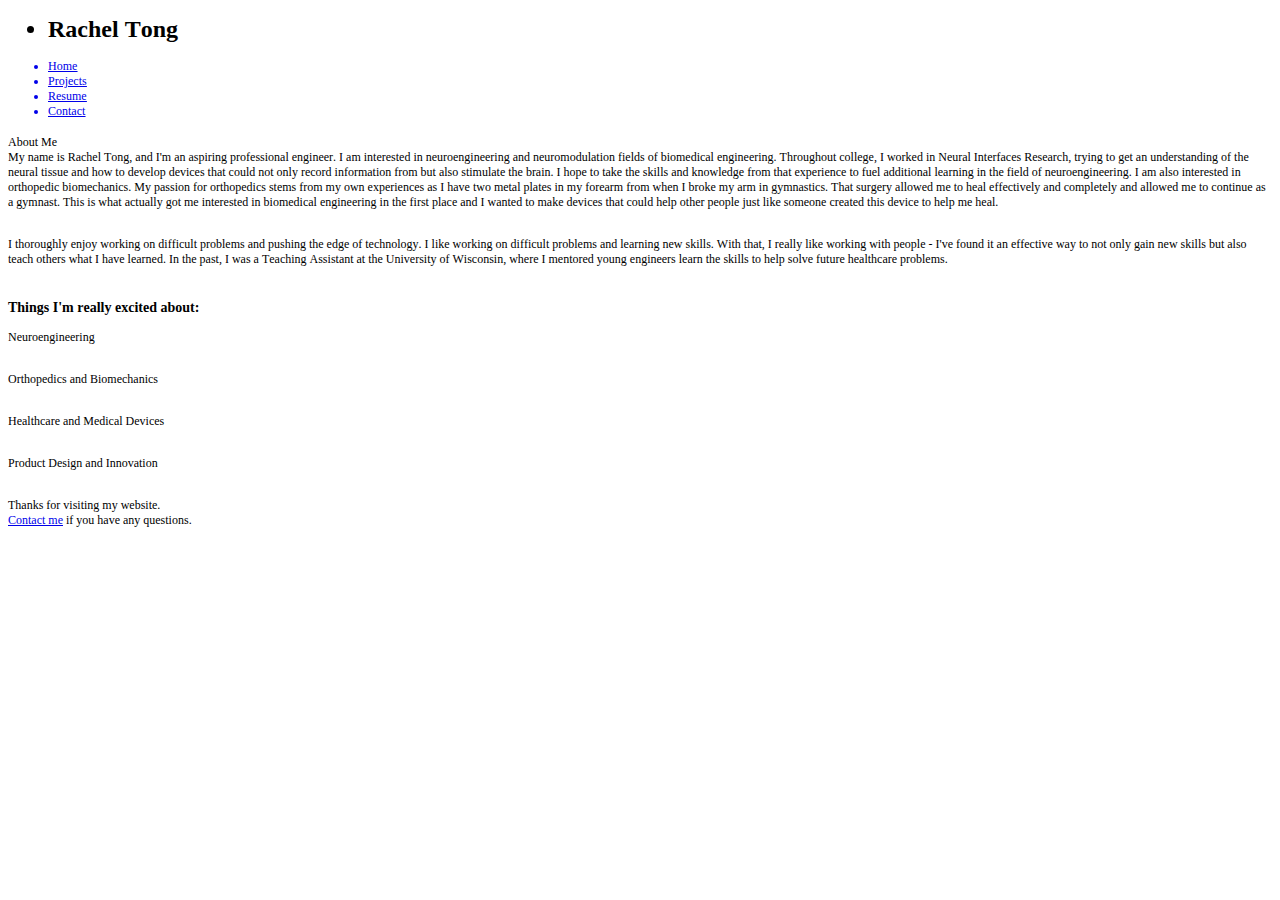
==== index.html @ d3532eba "update purple" ====
<!DOCTYPE html PUBLIC "-//W3C//DTD HTML 4.01//EN" "http://www.w3.org/TR/html4/strict.dtd">
<html>
<head>
  <meta http-equiv="Content-Type" content="text/html; charset=utf-8">
  <meta http-equiv="Content-Style-Type" content="text/css">
  <title></title>
  <meta name="Generator" content="Cocoa HTML Writer">
  <meta name="CocoaVersion" content="1671.2">
  <style type="text/css">
    p.p3 {margin: 0.0px 0.0px 0.0px 0.0px; line-height: 14.0px; font: 12.0px Times; color: #000000; -webkit-text-stroke: #000000}
    p.p4 {margin: 0.0px 0.0px 12.0px 0.0px; line-height: 14.0px; font: 12.0px Times; color: #000000; -webkit-text-stroke: #000000}
    p.p5 {margin: 0.0px 0.0px 6.0px 0.0px; line-height: 14.0px; font: 12.0px Times; color: #000000; -webkit-text-stroke: #000000; min-height: 12.0px}
    p.p7 {margin: 0.0px 0.0px 0.0px 0.0px; line-height: 14.0px; font: 12.0px Times; color: #000000; -webkit-text-stroke: #000000; min-height: 12.0px}
    li.li1 {margin: 0.0px 0.0px 16.1px 0.0px; line-height: 28.0px; font: 24.0px Times; color: #000000; -webkit-text-stroke: #000000}
    li.li2 {margin: 0.0px 0.0px 0.0px 0.0px; line-height: 14.0px; font: 12.0px Times; color: #0000e9; -webkit-text-stroke: #0000e9}
    span.s1 {-webkit-text-stroke: 0px #000000}
    span.s2 {font-kerning: none}
    span.s3 {font: 12.0px Times; text-decoration: underline ; font-kerning: none; color: #0000e9}
    span.s4 {font: 12.0px Times; text-decoration: underline ; font-kerning: none; color: #0000e9; -webkit-text-stroke: 0px #0000e9}
    ul.ul1 {list-style-type: disc}
  </style>
</head>
<body>
<ul class="ul1">
  <li class="li1"><span class="s1"><b></b></span><span class="s2"><b>Rachel Tong</b></span></li>
  <li class="li2"><span class="s1"><a href="file:///Users/cnguyen/Documents/School:Work/Tong/rachel-tong.github.io/index.html"><span class="s3">Home</span></a></span></li>
  <li class="li2"><span class="s1"><a href="file:///Users/cnguyen/Documents/School:Work/Tong/rachel-tong.github.io/projects.html"><span class="s3">Projects</span></a></span></li>
  <li class="li2"><span class="s1"><a href="file:///Users/cnguyen/Documents/School:Work/Tong/rachel-tong.github.io/resume.html"><span class="s3">Resume</span></a></span></li>
  <li class="li2"><span class="s1"><a href="file:///Users/cnguyen/Documents/School:Work/Tong/rachel-tong.github.io/contactme.html"><span class="s3">Contact</span></a></span></li>
</ul>
<p class="p3"><span class="s2">About Me<span class="Apple-converted-space"> </span></span></p>
<p class="p4"><span class="s2">My name is Rachel Tong, and I'm an aspiring professional engineer. I am interested in neuroengineering and neuromodulation fields of biomedical engineering. Throughout college, I worked in Neural Interfaces Research, trying to get an understanding of the neural tissue and how to develop devices that could not only record information from but also stimulate the brain. I hope to take the skills and knowledge from that experience to fuel additional learning in the field of neuroengineering. I am also interested in orthopedic biomechanics. My passion for orthopedics stems from my own experiences as I have two metal plates in my forearm from when I broke my arm in gymnastics. That surgery allowed me to heal effectively and completely and allowed me to continue as a gymnast. This is what actually got me interested in biomedical engineering in the first place and I wanted to make devices that could help other people just like someone created this device to help me heal.<span class="Apple-converted-space"> </span></span></p>
<p class="p3"><span class="s2"><span class="Apple-converted-space"> </span></span></p>
<p class="p4"><span class="s2">I thoroughly enjoy working on difficult problems and pushing the edge of technology. I like working on difficult problems and learning new skills. With that, I really like working with people - I've found it an effective way to not only gain new skills but also teach others what I have learned. In the past, I was a Teaching Assistant at the University of Wisconsin, where I mentored young engineers learn the skills to help solve future healthcare problems.<span class="Apple-converted-space"> </span></span></p>
<p class="p5"><span class="s2"></span><br></p>
<h3 style="margin: 0.0px 0.0px 14.0px 0.0px; line-height: 17.0px; font: 14.0px Times; color: #000000; -webkit-text-stroke: #000000"><span class="s2"><b>Things I'm really excited about:</b></span></h3>
<p class="p4"><span class="s2">Neuroengineering</span></p>
<p class="p3"><span class="s2"> <span class="Apple-converted-space"> </span></span></p>
<p class="p4"><span class="s2">Orthopedics and Biomechanics</span></p>
<p class="p3"><span class="s2"> <span class="Apple-converted-space"> </span></span></p>
<p class="p4"><span class="s2">Healthcare and Medical Devices</span></p>
<p class="p3"><span class="s2"> <span class="Apple-converted-space"> </span></span></p>
<p class="p4"><span class="s2">Product Design and Innovation</span></p>
<p class="p3"><span class="s2"> <span class="Apple-converted-space"> </span></span></p>
<p class="p4"><span class="s2">Thanks for visiting my website.<br>
<a href="file:///Users/cnguyen/Documents/School:Work/Tong/rachel-tong.github.io/contactme.html"><span class="s4">Contact me</span></a> if you have any questions.</span></p>
<p class="p7"><span class="s2"></span><br></p>
<p class="p7"><span class="s2"></span><br></p>
</body>
</html>
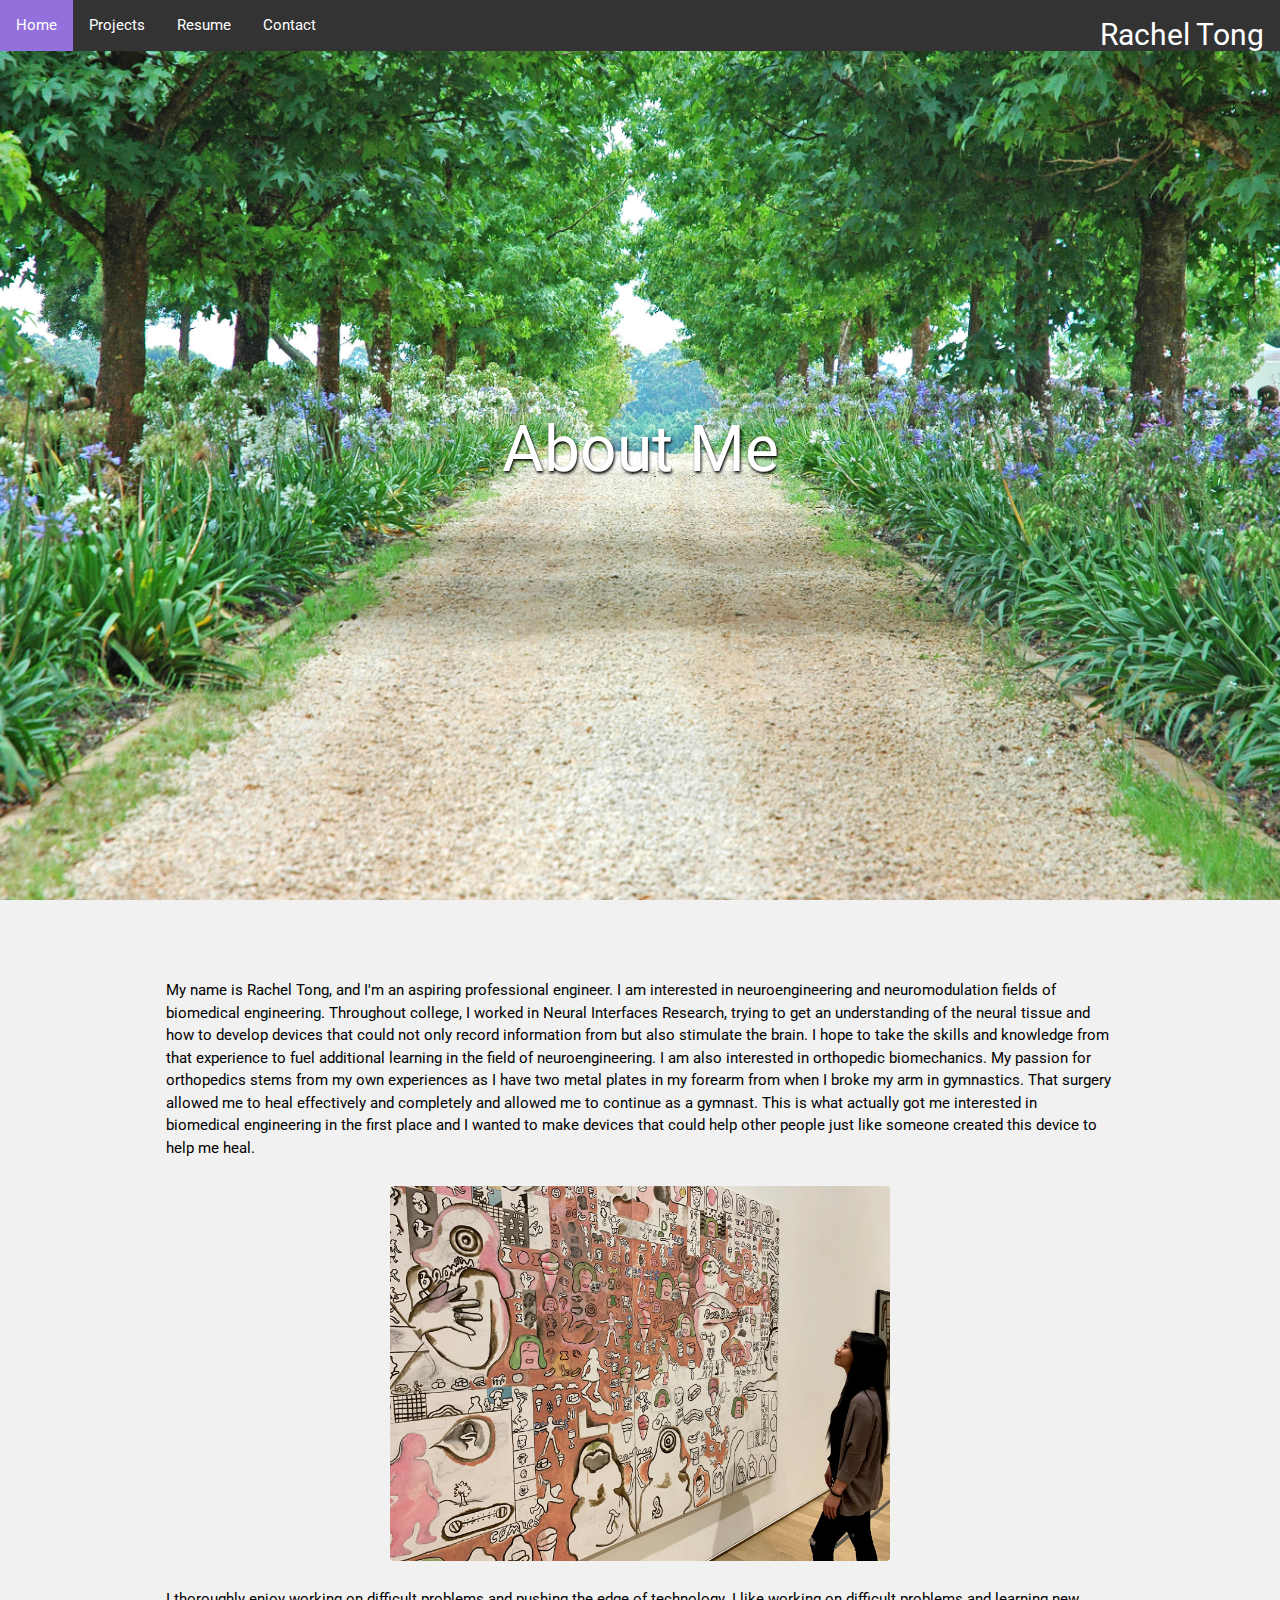
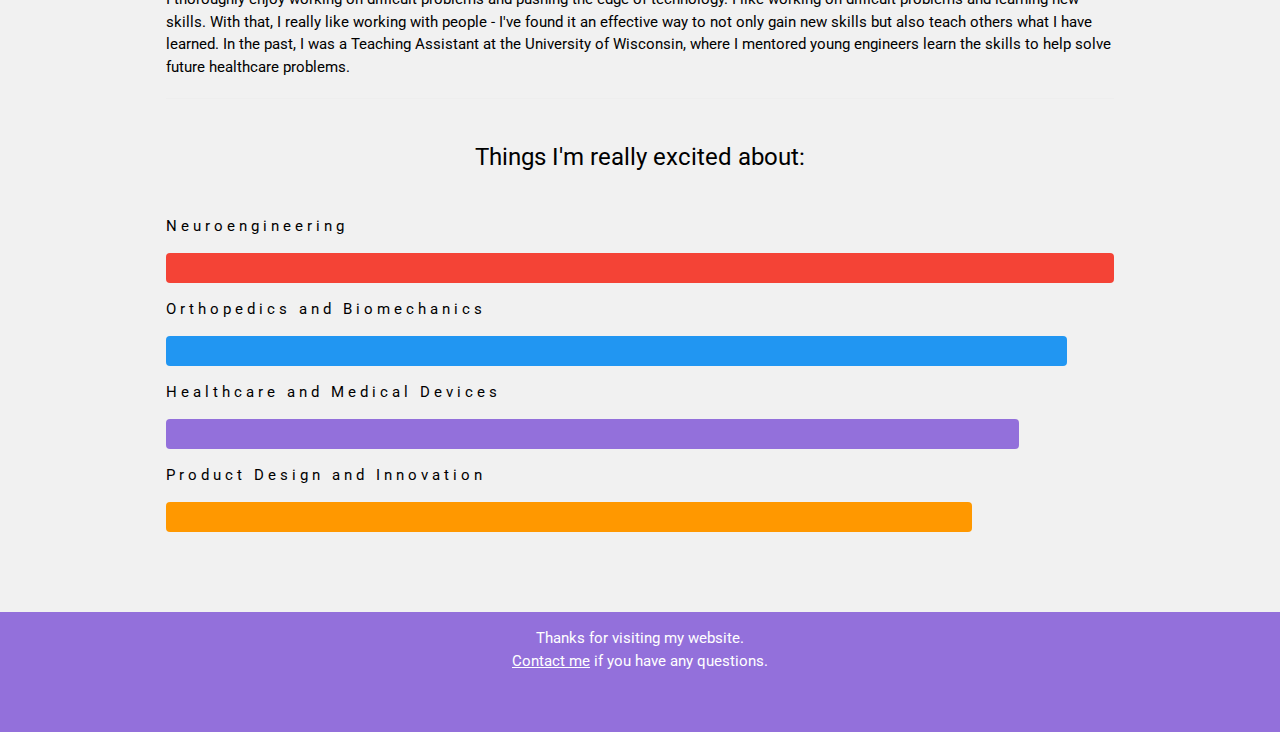
==== commit 69b56d5e: "change color" ====
--- a/index.html
+++ b/index.html
@@ -1,50 +1,95 @@
-<!DOCTYPE html PUBLIC "-//W3C//DTD HTML 4.01//EN" "http://www.w3.org/TR/html4/strict.dtd">
+<!DOCTYPE html> 
 <html>
-<head>
-  <meta http-equiv="Content-Type" content="text/html; charset=utf-8">
-  <meta http-equiv="Content-Style-Type" content="text/css">
-  <title></title>
-  <meta name="Generator" content="Cocoa HTML Writer">
-  <meta name="CocoaVersion" content="1671.2">
-  <style type="text/css">
-    p.p3 {margin: 0.0px 0.0px 0.0px 0.0px; line-height: 14.0px; font: 12.0px Times; color: #000000; -webkit-text-stroke: #000000}
-    p.p4 {margin: 0.0px 0.0px 12.0px 0.0px; line-height: 14.0px; font: 12.0px Times; color: #000000; -webkit-text-stroke: #000000}
-    p.p5 {margin: 0.0px 0.0px 6.0px 0.0px; line-height: 14.0px; font: 12.0px Times; color: #000000; -webkit-text-stroke: #000000; min-height: 12.0px}
-    p.p7 {margin: 0.0px 0.0px 0.0px 0.0px; line-height: 14.0px; font: 12.0px Times; color: #000000; -webkit-text-stroke: #000000; min-height: 12.0px}
-    li.li1 {margin: 0.0px 0.0px 16.1px 0.0px; line-height: 28.0px; font: 24.0px Times; color: #000000; -webkit-text-stroke: #000000}
-    li.li2 {margin: 0.0px 0.0px 0.0px 0.0px; line-height: 14.0px; font: 12.0px Times; color: #0000e9; -webkit-text-stroke: #0000e9}
-    span.s1 {-webkit-text-stroke: 0px #000000}
-    span.s2 {font-kerning: none}
-    span.s3 {font: 12.0px Times; text-decoration: underline ; font-kerning: none; color: #0000e9}
-    span.s4 {font: 12.0px Times; text-decoration: underline ; font-kerning: none; color: #0000e9; -webkit-text-stroke: 0px #0000e9}
-    ul.ul1 {list-style-type: disc}
-  </style>
-</head>
-<body>
-<ul class="ul1">
-  <li class="li1"><span class="s1"><b></b></span><span class="s2"><b>Rachel Tong</b></span></li>
-  <li class="li2"><span class="s1"><a href="file:///Users/cnguyen/Documents/School:Work/Tong/rachel-tong.github.io/index.html"><span class="s3">Home</span></a></span></li>
-  <li class="li2"><span class="s1"><a href="file:///Users/cnguyen/Documents/School:Work/Tong/rachel-tong.github.io/projects.html"><span class="s3">Projects</span></a></span></li>
-  <li class="li2"><span class="s1"><a href="file:///Users/cnguyen/Documents/School:Work/Tong/rachel-tong.github.io/resume.html"><span class="s3">Resume</span></a></span></li>
-  <li class="li2"><span class="s1"><a href="file:///Users/cnguyen/Documents/School:Work/Tong/rachel-tong.github.io/contactme.html"><span class="s3">Contact</span></a></span></li>
-</ul>
-<p class="p3"><span class="s2">About Me<span class="Apple-converted-space"> </span></span></p>
-<p class="p4"><span class="s2">My name is Rachel Tong, and I'm an aspiring professional engineer. I am interested in neuroengineering and neuromodulation fields of biomedical engineering. Throughout college, I worked in Neural Interfaces Research, trying to get an understanding of the neural tissue and how to develop devices that could not only record information from but also stimulate the brain. I hope to take the skills and knowledge from that experience to fuel additional learning in the field of neuroengineering. I am also interested in orthopedic biomechanics. My passion for orthopedics stems from my own experiences as I have two metal plates in my forearm from when I broke my arm in gymnastics. That surgery allowed me to heal effectively and completely and allowed me to continue as a gymnast. This is what actually got me interested in biomedical engineering in the first place and I wanted to make devices that could help other people just like someone created this device to help me heal.<span class="Apple-converted-space"> </span></span></p>
-<p class="p3"><span class="s2"><span class="Apple-converted-space"> </span></span></p>
-<p class="p4"><span class="s2">I thoroughly enjoy working on difficult problems and pushing the edge of technology. I like working on difficult problems and learning new skills. With that, I really like working with people - I've found it an effective way to not only gain new skills but also teach others what I have learned. In the past, I was a Teaching Assistant at the University of Wisconsin, where I mentored young engineers learn the skills to help solve future healthcare problems.<span class="Apple-converted-space"> </span></span></p>
-<p class="p5"><span class="s2"></span><br></p>
-<h3 style="margin: 0.0px 0.0px 14.0px 0.0px; line-height: 17.0px; font: 14.0px Times; color: #000000; -webkit-text-stroke: #000000"><span class="s2"><b>Things I'm really excited about:</b></span></h3>
-<p class="p4"><span class="s2">Neuroengineering</span></p>
-<p class="p3"><span class="s2"> <span class="Apple-converted-space"> </span></span></p>
-<p class="p4"><span class="s2">Orthopedics and Biomechanics</span></p>
-<p class="p3"><span class="s2"> <span class="Apple-converted-space"> </span></span></p>
-<p class="p4"><span class="s2">Healthcare and Medical Devices</span></p>
-<p class="p3"><span class="s2"> <span class="Apple-converted-space"> </span></span></p>
-<p class="p4"><span class="s2">Product Design and Innovation</span></p>
-<p class="p3"><span class="s2"> <span class="Apple-converted-space"> </span></span></p>
-<p class="p4"><span class="s2">Thanks for visiting my website.<br>
-<a href="file:///Users/cnguyen/Documents/School:Work/Tong/rachel-tong.github.io/contactme.html"><span class="s4">Contact me</span></a> if you have any questions.</span></p>
-<p class="p7"><span class="s2"></span><br></p>
-<p class="p7"><span class="s2"></span><br></p>
+<title>Rachel Tong</title>
+<meta charset="UTF-8">
+<meta name="viewport" content="width=device-width, initial-scale=1">
+<link rel='stylesheet' href='https://fonts.googleapis.com/css?family=Roboto'>
+<link rel="stylesheet" href="https://use.fontawesome.com/releases/v5.7.2/css/all.css" integrity="sha384-fnmOCqbTlWIlj8LyTjo7mOUStjsKC4pOpQbqyi7RrhN7udi9RwhKkMHpvLbHG9Sr" crossorigin="anonymous">
+<link rel="stylesheet" href="homepage.css">
+<link rel="stylesheet" href="main.css">
+
+<body class="cn-light-grey">
+
+    <!--Navigation Bar-->
+    <ul class="nav_bar cn-top">
+    
+		<h1 class = "tool-bar-name cn-display-topright cn-margin-right">Rachel Tong</h1>
+        <li class="nav_item"><a class="active_nav" href="index.html">Home</a></li>
+        <li class="nav_item"><a href="projects.html">Projects</a></li>
+        <li class="nav_item"><a href="resume.html">Resume</a></li>
+        <li class="nav_item"><a href="contactme.html">Contact</a></li>
+    </ul>
+	
+    <!-- First Parallax Image with Logo Text -->
+    <div class="bgimg-1 cn-display-container cn-opacity-min">
+        <div class="cn-display-middle" style="cn-white-space:nowrap;">
+            <span class="cn-centered cn-padding-medium cn-jumbo cn-animate-opacity cn-text-white">About Me</span>
+        </div>
+    </div>
+
+    <!-- Container (About Section) -->
+    <div class="cn-content cn-container cn-padding-64" id="about">
+        <p>
+        	My name is Rachel Tong, and I'm an aspiring professional engineer. I am interested in neuroengineering and neuromodulation fields of biomedical engineering. Throughout college,
+        	I worked in Neural Interfaces Research, trying to get an understanding of the neural tissue and how to develop devices that could not only record information from but also stimulate the brain.
+        	I hope to take the skills and knowledge from that experience to fuel additional learning in the field of neuroengineering.
+        	
+			I am also interested in orthopedic biomechanics. My passion for orthopedics stems from my own experiences as I have two metal plates in my forearm from when I broke my arm in gymnastics.
+			That surgery allowed me to heal effectively and completely and allowed me to continue as a gymnast. This is what actually got me interested in biomedical engineering in the first place and I wanted
+			to make devices that could help other people just like someone created this device to help me heal.
+        </p>
+       
+        <div class="cn-row">
+            <div class="cn-centered cn-padding-large">
+                <img src="home/inspiration.jpg" class="cn-round cn-image" width="500" height="333">
+            </div>
+            
+        </div>
+        <p>
+        	I thoroughly enjoy working on difficult problems and pushing the edge of technology. I like working on difficult problems and learning new skills.
+        	With that, I really like working with people - I've found it an effective way to not only gain new skills but also teach others what I have learned.
+        	In the past, I was a Teaching Assistant at the University of Wisconsin, where I mentored young engineers learn the skills to help solve future healthcare problems.
+        </p>
+        
+        <hr>
+        <h3 class="cn-centered cn-padding-16">Things I'm really excited about:</h3>
+        <p class="cn-wide"><i class="fas fa-brain"></i> Neuroengineering</p>
+        <div class="cn-light-grey">
+            <div class="cn-container cn-padding-small cn-red cn-centered cn-round" style="width:100%">&nbsp </div>
+        </div>
+        <p class="cn-wide"><i class="fas fa-running"></i> Orthopedics and Biomechanics</p>
+        <div class="cn-light-grey">
+            <div class="cn-container cn-padding-small cn-blue cn-centered cn-round" style="width:95%">&nbsp </div>
+        </div>
+        <p class="cn-wide"><i class="fas fa-heartbeat"></i> Healthcare and Medical Devices</p>
+        <div class="cn-light-grey">
+            <div class="cn-container cn-padding-small cn-purple cn-centered cn-round" style="width:90%">&nbsp </div>
+        </div>
+        <p class="cn-wide"><i class="fas fa-laptop"></i> Product Design and Innovation</p>
+        <div class="cn-light-grey">
+            <div class="cn-container cn-padding-small cn-orange cn-centered cn-round" style="width:85%">&nbsp </div>
+        </div>
+        
+        
+    </div>
+
+    <footer class="cn-container cn-purple cn-centered cn-margin-top">
+        <p>Thanks for visiting my website.<br> <a href="contactme.html">Contact me</a> if you have any questions.</p>
+        <br>
+        <br>
+    </footer>
+
+<script>
+	// Used to toggle the menu on small screens when clicking on the menu button
+	function toggleFunction() {
+		var x = document.getElementById("navDemo");
+		if (x.className.indexOf("cn-show") == -1) {
+			x.className += " cn-show";
+		} else {
+			x.className = x.className.replace(" cn-show", "");
+		}
+	}
+</script>
 </body>
-</html>
+
+</html>--- a/homepage.css
+++ b/homepage.css
@@ -0,0 +1,18 @@
+body, html {
+	height: 100%;
+}
+
+/* Create a Parallax Effect */
+.bgimg-1{
+  background-attachment: fixed;
+  background-position: center;
+  background-repeat: no-repeat;
+  background-size: cover;
+}
+
+/* First image (Logo. Full height) */
+.bgimg-1 {
+  background-image: url('home/background.jpg');
+  min-height: 100%;
+  text-shadow: 1px 2px 3px #000000;
+}--- a/main.css
+++ b/main.css
@@ -0,0 +1,1593 @@
+/* W3.CSS 4.12 November 2018 by Jan Egil and Borge Refsnes */
+
+html {
+	box-sizing: border-box
+}
+
+*,
+*:before,
+*:after {
+	box-sizing: inherit
+}
+
+
+/* Extract from normalize.css by Nicolas Gallagher and Jonathan Neal git.io/normalize */
+
+html {
+	-ms-text-size-adjust: 100%;
+	-webkit-text-size-adjust: 100%
+}
+
+body {
+	margin: 0
+}
+
+article,
+aside,
+details,
+figcaption,
+figure,
+footer,
+header,
+main,
+menu,
+nav,
+section,
+summary {
+	display: block
+}
+
+audio,
+canvas,
+progress,
+video {
+	display: inline-block
+}
+
+progress {
+	vertical-align: baseline
+}
+
+audio:not([controls]) {
+	display: none;
+	height: 0
+}
+
+[hidden],
+template {
+	display: none
+}
+
+a {
+	background-color: transparent;
+	-webkit-text-decoration-skip: objects
+}
+
+a:active,
+a:hover {
+	outline-width: 0
+}
+
+abbr[title] {
+	border-bottom: none;
+	text-decoration: underline;
+	text-decoration: underline dotted
+}
+
+dfn {
+	font-style: italic
+}
+
+mark {
+	background: #ff0;
+	color: #000
+}
+
+small {
+	font-size: 80%
+}
+
+sub,
+sup {
+	font-size: 75%;
+	line-height: 0;
+	position: relative;
+	vertical-align: baseline
+}
+
+sub {
+	bottom: -0.25em
+}
+
+sup {
+	top: -0.5em
+}
+
+figure {
+	margin: 1em 40px
+}
+
+img {
+	border-style: none
+}
+
+svg:not(:root) {
+	overflow: hidden
+}
+
+code,
+kbd,
+pre,
+samp {
+	font-family: monospace, monospace;
+	font-size: 1em
+}
+
+hr {
+	box-sizing: content-box;
+	height: 0;
+	overflow: visible
+}
+
+button,
+input,
+select,
+textarea {
+	font: inherit;
+	margin: 0
+}
+
+optgroup {
+	font-weight: bold
+}
+
+button,
+input {
+	overflow: visible
+}
+
+button,
+select {
+	text-transform: none
+}
+
+button,
+html [type=button],
+[type=reset],
+[type=submit] {
+	-webkit-appearance: button
+}
+
+button::-moz-focus-inner,
+[type=button]::-moz-focus-inner,
+[type=reset]::-moz-focus-inner,
+[type=submit]::-moz-focus-inner {
+	border-style: none;
+	padding: 0
+}
+
+button:-moz-focusring,
+[type=button]:-moz-focusring,
+[type=reset]:-moz-focusring,
+[type=submit]:-moz-focusring {
+	outline: 1px dotted ButtonText
+}
+
+fieldset {
+	border: 1px solid #c0c0c0;
+	margin: 0 2px;
+	padding: .35em .625em .75em
+}
+
+legend {
+	color: inherit;
+	display: table;
+	max-width: 100%;
+	padding: 0;
+	white-space: normal
+}
+
+textarea {
+	overflow: auto
+}
+
+[type=checkbox],
+[type=radio] {
+	padding: 0
+}
+
+[type=number]::-webkit-inner-spin-button,
+[type=number]::-webkit-outer-spin-button {
+	height: auto
+}
+
+[type=search] {
+	-webkit-appearance: textfield;
+	outline-offset: -2px
+}
+
+[type=search]::-webkit-search-cancel-button,
+[type=search]::-webkit-search-decoration {
+	-webkit-appearance: none
+}
+
+::-webkit-input-placeholder {
+	color: inherit;
+	opacity: 0.54
+}
+
+::-webkit-file-upload-button {
+	-webkit-appearance: button;
+	font: inherit
+}
+
+/* End extract */
+
+html,
+body {
+	font-family: Verdana, sans-serif;
+	font-size: 15px;
+	line-height: 1.5
+}
+
+html {
+	overflow-x: hidden
+}
+
+h1 {
+	font-size: 36px
+}
+
+h2 {
+	font-size: 30px
+}
+
+h3 {
+	font-size: 24px
+}
+
+h4 {
+	font-size: 20px
+}
+
+h5 {
+	font-size: 18px
+}
+
+h6 {
+	font-size: 16px
+}
+
+.cn-serif {
+	font-family: serif
+}
+
+h1,
+h2,
+h3,
+h4,
+h5,
+h6 {
+	font-family: "Segoe UI", Arial, sans-serif;
+	font-weight: 400;
+}
+
+h1{
+	color: white;
+	font-size: 30px;
+	line-height: 1
+}
+
+.cn-wide {
+	letter-spacing: 4px
+}
+
+hr {
+	border: 0;
+	border-top: 1px solid #eee;
+	margin: 20px 0
+}
+
+.cn-image {
+	max-width: 100%;
+	height: auto
+}
+
+img {
+	vertical-align: middle
+}
+
+a {
+	color: inherit
+}
+
+.cn-table,
+.cn-table-all {
+	border-collapse: collapse;
+	border-spacing: 0;
+	width: 100%;
+	display: table
+}
+
+.cn-table-all {
+	border: 1px solid #ccc
+}
+
+.cn-bordered tr,
+.cn-table-all tr {
+	border-bottom: 1px solid #ddd
+}
+
+.cn-striped tbody tr:nth-child(even) {
+	background-color: #f1f1f1
+}
+
+.cn-table-all tr:nth-child(odd) {
+	background-color: #fff
+}
+
+.cn-table-all tr:nth-child(even) {
+	background-color: #f1f1f1
+}
+
+.cn-hoverable tbody tr:hover,
+.cn-ul.cn-hoverable li:hover {
+	background-color: #ccc
+}
+
+.cn-centered tr th,
+.cn-centered tr td {
+	text-align: center
+}
+
+.cn-table td,
+.cn-table th,
+.cn-table-all td,
+.cn-table-all th {
+	padding: 8px 8px;
+	display: table-cell;
+	text-align: left;
+	vertical-align: top
+}
+
+.cn-table th:first-child,
+.cn-table td:first-child,
+.cn-table-all th:first-child,
+.cn-table-all td:first-child {
+	padding-left: 16px
+}
+
+.cn-btn,
+.cn-button {
+	border: none;
+	display: inline-block;
+	padding: 8px 16px;
+	vertical-align: middle;
+	overflow: hidden;
+	text-decoration: none;
+	color: inherit;
+	background-color: inherit;
+	text-align: center;
+	cursor: pointer;
+	white-space: nowrap
+}
+
+.cn-btn:hover {
+	box-shadow: 0 8px 16px 0 rgba(0, 0, 0, 0.2), 0 6px 20px 0 rgba(0, 0, 0, 0.19)
+}
+
+.cn-btn,
+.cn-button {
+	-webkit-touch-callout: none;
+	-webkit-user-select: none;
+	-khtml-user-select: none;
+	-moz-user-select: none;
+	-ms-user-select: none;
+	user-select: none
+}
+
+.cn-disabled,
+.cn-btn:disabled,
+.cn-button:disabled {
+	cursor: not-allowed;
+	opacity: 0.3
+}
+
+.cn-disabled *,
+:disabled * {
+	pointer-events: none
+}
+
+.cn-btn.cn-disabled:hover,
+.cn-btn:disabled:hover {
+	box-shadow: none
+}
+
+.cn-badge,
+.cn-tag {
+	background-color: #000;
+	color: #fff;
+	display: inline-block;
+	padding-left: 8px;
+	padding-right: 8px;
+	text-align: center
+}
+
+.cn-badge {
+	border-radius: 50%
+}
+
+.cn-ul {
+	list-style-type: none;
+	padding: 0;
+	margin: 0
+}
+
+.cn-ul li {
+	padding: 8px 16px;
+	border-bottom: 1px solid #ddd
+}
+
+.cn-ul li:last-child {
+	border-bottom: none
+}
+
+.cn-input {
+	padding: 8px;
+	display: block;
+	border: none;
+	border-bottom: 1px solid #ccc;
+	width: 100%
+}
+
+.cn-select {
+	padding: 9px 0;
+	width: 100%;
+	border: none;
+	border-bottom: 1px solid #ccc
+}
+
+.cn-dropdown-click,
+.cn-dropdown-hover {
+	position: relative;
+	display: inline-block;
+	cursor: pointer
+}
+
+.cn-dropdown-hover:hover .cn-dropdown-content {
+	display: block
+}
+
+.cn-dropdown-hover:first-child,
+.cn-dropdown-click:hover {
+	background-color: #ccc;
+	color: #000
+}
+
+.cn-dropdown-hover:hover>.cn-button:first-child,
+.cn-dropdown-click:hover>.cn-button:first-child {
+	background-color: #ccc;
+	color: #000
+}
+
+.cn-dropdown-content {
+	cursor: auto;
+	color: #000;
+	background-color: #fff;
+	display: none;
+	position: absolute;
+	min-width: 160px;
+	margin: 0;
+	padding: 0;
+	z-index: 1
+}
+
+.cn-check,
+.cn-radio {
+	width: 24px;
+	height: 24px;
+	position: relative;
+	top: 6px
+}
+
+.cn-sidebar {
+	height: 100%;
+	width: 200px;
+	background-color: #fff;
+	position: fixed!important;
+	z-index: 1;
+	overflow: auto
+}
+
+.cn-bar-block .cn-dropdown-hover,
+.cn-bar-block .cn-dropdown-click {
+	width: 100%
+}
+
+.cn-bar-block .cn-dropdown-hover .cn-dropdown-content,
+.cn-bar-block .cn-dropdown-click .cn-dropdown-content {
+	min-width: 100%
+}
+
+.cn-bar-block .cn-dropdown-hover .cn-button,
+.cn-bar-block .cn-dropdown-click .cn-button {
+	width: 100%;
+	text-align: left;
+	padding: 8px 16px
+}
+
+.cn-main,
+#main {
+	transition: margin-left .4s
+}
+
+.cn-modal {
+	z-index: 3;
+	display: none;
+	padding-top: 100px;
+	position: fixed;
+	left: 0;
+	top: 0;
+	width: 100%;
+	height: 100%;
+	overflow: auto;
+	background-color: rgb(0, 0, 0);
+	background-color: rgba(0, 0, 0, 0.4)
+}
+
+.cn-modal-content {
+	margin: auto;
+	background-color: #fff;
+	position: relative;
+	padding: 0;
+	outline: 0;
+	width: 600px
+}
+
+.cn-bar {
+	width: 100%;
+	overflow: hidden
+}
+
+.cn-center .cn-bar {
+	display: inline-block;
+	width: auto
+}
+
+.cn-bar .cn-bar-item {
+	padding: 8px 16px;
+	float: left;
+	width: auto;
+	border: none;
+	display: block;
+	outline: 0
+}
+
+.cn-bar .cn-dropdown-hover,
+.cn-bar .cn-dropdown-click {
+	position: static;
+	float: left
+}
+
+.cn-bar .cn-button {
+	white-space: normal
+}
+
+.cn-bar-block .cn-bar-item {
+	width: 100%;
+	display: block;
+	padding: 8px 16px;
+	text-align: left;
+	border: none;
+	white-space: normal;
+	float: none;
+	outline: 0
+}
+
+.cn-bar-block.cn-center .cn-bar-item {
+	text-align: center
+}
+
+.cn-block {
+	display: block;
+	width: 100%
+}
+
+.cn-responsive {
+	display: block;
+	overflow-x: auto
+}
+
+.cn-container:after,
+.cn-container:before,
+.cn-panel:after,
+.cn-panel:before,
+.cn-row:after,
+.cn-row:before,
+.cn-row-padding:after,
+.cn-row-padding:before,
+.cn-cell-row:before,
+.cn-cell-row:after,
+.cn-clear:after,
+.cn-clear:before,
+.cn-bar:before,
+.cn-bar:after {
+	content: "";
+	display: table;
+	clear: both
+}
+
+.cn-col,
+.cn-half,
+.cn-third,
+.cn-twothird,
+.cn-threequarter,
+.cn-quarter {
+	float: left;
+	width: 100%;
+	height: 100%;
+}
+
+.cn-col.s1 {
+	width: 8.33333%
+}
+
+.cn-col.s2 {
+	width: 16.66666%
+}
+
+.cn-col.s3 {
+	width: 24.99999%
+}
+
+.cn-col.s4 {
+	width: 33.33333%
+}
+
+.cn-col.s5 {
+	width: 41.66666%
+}
+
+.cn-col.s6 {
+	width: 49.99999%
+}
+
+.cn-col.s7 {
+	width: 58.33333%
+}
+
+.cn-col.s8 {
+	width: 66.66666%
+}
+
+.cn-col.s9 {
+	width: 74.99999%
+}
+
+.cn-col.s10 {
+	width: 83.33333%
+}
+
+.cn-col.s11 {
+	width: 91.66666%
+}
+
+.cn-col.s12 {
+	width: 99.99999%
+}
+
+@media (min-width:601px) {
+	.cn-col.m1 {
+		width: 8.33333%
+	}
+	.cn-col.m2 {
+		width: 16.66666%
+	}
+	.cn-col.m3,
+	.cn-quarter {
+		width: 24.99999%
+	}
+	.cn-col.m4,
+	.cn-third {
+		width: 33.33333%
+	}
+	.cn-col.m5 {
+		width: 41.66666%
+	}
+	.cn-col.m6,
+	.cn-half {
+		width: 49.99999%
+	}
+	.cn-col.m7 {
+		width: 58.33333%
+	}
+	.cn-col.m8,
+	.cn-twothird {
+		width: 66.66666%
+	}
+	.cn-col.m9,
+	.cn-threequarter {
+		width: 74.99999%
+	}
+	.cn-col.m10 {
+		width: 83.33333%
+	}
+	.cn-col.m11 {
+		width: 91.66666%
+	}
+	.cn-col.m12 {
+		width: 99.99999%
+	}
+}
+
+@media (min-width:993px) {
+	.cn-col.l1 {
+		width: 8.33333%
+	}
+	.cn-col.l2 {
+		width: 16.66666%
+	}
+	.cn-col.l3 {
+		width: 24.99999%
+	}
+	.cn-col.l4 {
+		width: 33.33333%
+	}
+	.cn-col.l5 {
+		width: 41.66666%
+	}
+	.cn-col.l6 {
+		width: 49.99999%
+	}
+	.cn-col.l7 {
+		width: 58.33333%
+	}
+	.cn-col.l8 {
+		width: 66.66666%
+	}
+	.cn-col.l9 {
+		width: 74.99999%
+	}
+	.cn-col.l10 {
+		width: 83.33333%
+	}
+	.cn-col.l11 {
+		width: 91.66666%
+	}
+	.cn-col.l12 {
+		width: 99.99999%
+	}
+}
+
+.cn-rest {
+	overflow: hidden
+}
+
+.cn-stretch {
+	margin-left: -16px;
+	margin-right: -16px
+}
+
+.cn-content,
+.cn-auto {
+	margin-left: auto;
+	margin-right: auto
+}
+
+.cn-content {
+	max-width: 980px
+}
+
+.cn-auto {
+	max-width: 1140px
+}
+
+.cn-cell-row {
+	display: table;
+	width: 100%
+}
+
+.cn-cell {
+	display: table-cell
+}
+
+.cn-cell-top {
+	vertical-align: top
+}
+
+.cn-cell-middle {
+	vertical-align: middle
+}
+
+.cn-cell-bottom {
+	vertical-align: bottom
+}
+
+.cn-hide {
+	display: none!important
+}
+
+.cn-show-block,
+.cn-show {
+	display: block!important
+}
+
+.cn-show-inline-block {
+	display: inline-block!important
+}
+
+@media (max-width:1205px) {
+	.cn-auto {
+		max-width: 95%
+	}
+}
+
+@media (max-width:600px) {
+	.cn-modal-content {
+		margin: 0 10px;
+		width: auto!important
+	}
+	.cn-modal {
+		padding-top: 30px
+	}
+	.cn-dropdown-hover.cn-mobile .cn-dropdown-content,
+	.cn-dropdown-click.cn-mobile .cn-dropdown-content {
+		position: relative
+	}
+	.cn-hide-small {
+		display: none!important
+	}
+	.cn-mobile {
+		display: block;
+		width: 100%!important
+	}
+	.cn-bar-item.cn-mobile,
+	.cn-dropdown-hover.cn-mobile,
+	.cn-dropdown-click.cn-mobile {
+		text-align: center
+	}
+	.cn-dropdown-hover.cn-mobile,
+	.cn-dropdown-hover.cn-mobile .cn-btn,
+	.cn-dropdown-hover.cn-mobile .cn-button,
+	.cn-dropdown-click.cn-mobile,
+	.cn-dropdown-click.cn-mobile .cn-btn,
+	.cn-dropdown-click.cn-mobile .cn-button {
+		width: 100%
+	}
+}
+
+@media (max-width:768px) {
+	.cn-modal-content {
+		width: 500px
+	}
+	.cn-modal {
+		padding-top: 50px
+	}
+}
+
+@media (min-width:993px) {
+	.cn-modal-content {
+		width: 900px
+	}
+	.cn-hide-large {
+		display: none!important
+	}
+	.cn-sidebar.cn-collapse {
+		display: block!important
+	}
+}
+
+@media (max-width:992px) and (min-width:601px) {
+	.cn-hide-medium {
+		display: none!important
+	}
+}
+
+@media (max-width:992px) {
+	.cn-sidebar.cn-collapse {
+		display: none
+	}
+	.cn-main {
+		margin-left: 0!important;
+		margin-right: 0!important
+	}
+	.cn-auto {
+		max-width: 100%
+	}
+}
+
+.cn-top,
+.cn-bottom {
+	position: fixed;
+	width: 100%;
+	z-index: 1
+}
+
+.cn-top {
+	top: 0
+}
+
+.cn-bottom {
+	bottom: 0
+}
+
+.cn-overlay {
+	position: fixed;
+	display: none;
+	width: 100%;
+	height: 100%;
+	top: 0;
+	left: 0;
+	right: 0;
+	bottom: 0;
+	background-color: rgba(0, 0, 0, 0.5);
+	z-index: 2
+}
+
+.cn-display-topleft {
+	position: absolute;
+	left: 0;
+	top: 0
+}
+
+.cn-display-topright {
+	position: absolute;
+	right: 0;
+	top: 0
+}
+
+.cn-display-bottomleft {
+	position: absolute;
+	left: 0;
+	bottom: 0
+}
+
+.cn-display-bottomright {
+	position: absolute;
+	right: 0;
+	bottom: 0
+}
+
+.cn-display-middle {
+	position: absolute;
+	top: 50%;
+	left: 50%;
+	transform: translate(-50%, -50%);
+	-ms-transform: translate(-50%, -50%)
+}
+
+.cn-display-left {
+	position: absolute;
+	top: 50%;
+	left: 0%;
+	transform: translate(0%, -50%);
+	-ms-transform: translate(-0%, -50%)
+}
+
+.cn-display-right {
+	position: absolute;
+	top: 50%;
+	right: 0%;
+	transform: translate(0%, -50%);
+	-ms-transform: translate(0%, -50%)
+}
+
+.cn-display-topmiddle {
+	position: absolute;
+	left: 50%;
+	top: 0;
+	transform: translate(-50%, 0%);
+	-ms-transform: translate(-50%, 0%)
+}
+
+.cn-display-bottommiddle {
+	position: absolute;
+	left: 50%;
+	bottom: 0;
+	transform: translate(-50%, 0%);
+	-ms-transform: translate(-50%, 0%)
+}
+
+.cn-display-container{
+position:relative
+}
+
+.cn-display-container:hover .cn-display-hover {
+	display: block
+}
+
+.cn-display-container:hover span.cn-display-hover {
+	display: inline-block
+}
+
+.cn-display-hover {
+	display: none
+}
+
+.cn-display-position {
+	position: absolute
+}
+
+.cn-circle {
+	border-radius: 50%
+}
+
+.cn-round-small {
+	border-radius: 2px
+}
+
+.cn-round,
+.cn-round-medium {
+	border-radius: 4px
+}
+
+.cn-round-large {
+	border-radius: 8px
+}
+
+.cn-round-xlarge {
+	border-radius: 16px
+}
+
+.cn-round-xxlarge {
+	border-radius: 32px
+}
+
+.cn-row-padding,
+.cn-row-padding>.cn-half,
+.cn-row-padding>.cn-third,
+.cn-row-padding>.cn-twothird,
+.cn-row-padding>.cn-threequarter,
+.cn-row-padding>.cn-quarter,
+.cn-row-padding>.cn-col {
+	padding: 0 8px
+}
+
+.cn-container,
+.cn-panel {
+	padding: 0.01em 16px
+}
+
+.cn-card,
+.cn-card-2 {
+	box-shadow: 0 2px 5px 0 rgba(0, 0, 0, 0.16), 0 2px 10px 0 rgba(0, 0, 0, 0.12)
+}
+
+.cn-card-4,
+.cn-hover-shadow:hover {
+	box-shadow: 0 4px 10px 0 rgba(0, 0, 0, 0.2), 0 4px 20px 0 rgba(0, 0, 0, 0.19)
+}
+
+
+.cn-opacity,
+.cn-hover-opacity:hover {
+	opacity: 0.60
+}
+
+.cn-opacity-off,
+.cn-hover-opacity-off:hover {
+	opacity: 1
+}
+
+.cn-tiny {
+	font-size: 10px!important
+}
+
+.cn-small {
+	font-size: 12px!important
+}
+
+.cn-medium {
+	font-size: 15px!important
+}
+
+.cn-large {
+	font-size: 18px!important
+}
+
+.cn-xlarge {
+	font-size: 24px!important
+}
+
+.cn-xxlarge {
+	font-size: 36px!important
+}
+
+.cn-xxxlarge {
+	font-size: 48px!important
+}
+
+.cn-jumbo {
+	font-size: 64px!important
+}
+
+.cn-left-align {
+	text-align: left!important
+}
+
+.cn-right-align {
+	text-align: right!important
+}
+
+.cn-justify {
+	text-align: justify!important
+}
+
+.cn-center {
+	text-align: center!important
+}
+
+.cn-border-0 {
+	border: 0!important
+}
+
+.cn-border {
+	border: 1px solid #ccc!important
+}
+
+.cn-border-top {
+	border-top: 1px solid #ccc!important
+}
+
+.cn-border-bottom {
+	border-bottom: 1px solid #ccc!important
+}
+
+.cn-border-left {
+	border-left: 1px solid #ccc!important
+}
+
+.cn-border-right {
+	border-right: 1px solid #ccc!important
+}
+
+.cn-topbar {
+	border-top: 6px solid #ccc!important
+}
+
+.cn-bottombar {
+	border-bottom: 6px solid #ccc!important
+}
+
+.cn-leftbar {
+	border-left: 6px solid #ccc!important
+}
+
+.cn-rightbar {
+	border-right: 6px solid #ccc!important
+}
+
+.cn-section,
+.cn-code {
+	margin-top: 16px!important;
+	margin-bottom: 16px!important
+}
+
+.cn-margin {
+	margin: 16px!important
+}
+
+.cn-margin-top {
+	margin-top: 16px!important
+}
+
+.cn-margin-bottom {
+	margin-bottom: 16px!important
+}
+
+.cn-margin-left {
+	margin-left: 16px!important
+}
+
+.cn-margin-right {
+	margin-right: 16px!important
+}
+
+.cn-padding-small {
+	padding: 4px 8px!important
+}
+
+.cn-padding {
+	padding: 8px 16px!important
+}
+
+.cn-padding-large {
+	padding: 12px 24px!important
+}
+
+.cn-padding-16 {
+	padding-top: 16px!important;
+	padding-bottom: 16px!important
+}
+
+.cn-padding-24 {
+	padding-top: 24px!important;
+	padding-bottom: 24px!important
+}
+
+.cn-padding-32 {
+	padding-top: 32px!important;
+	padding-bottom: 32px!important
+}
+
+.cn-padding-48 {
+	padding-top: 48px!important;
+	padding-bottom: 48px!important
+}
+
+.cn-padding-64 {
+	padding-top: 64px!important;
+	padding-bottom: 64px!important
+}
+
+.cn-left {
+	float: left!important
+}
+
+.cn-right {
+	float: right!important
+}
+
+.cn-button:hover {
+	color: #000!important;
+	background-color: #2196F3!important
+}
+
+.cn-transparent,
+.cn-hover-none:hover {
+	background-color: transparent!important
+}
+
+.cn-hover-none:hover {
+	box-shadow: none!important
+}
+
+
+/* Colors */
+
+.cn-amber,
+.cn-hover-amber:hover {
+	color: #000!important;
+	background-color: #ffc107!important
+}
+
+.cn-aqua,
+.cn-hover-aqua:hover {
+	color: #000!important;
+	background-color: #00ffff!important
+}
+
+.cn-blue,
+.cn-hover-blue:hover {
+	color: #fff!important;
+	background-color: #2196F3!important
+}
+
+.cn-light-blue,
+.cn-hover-light-blue:hover {
+	color: #000!important;
+	background-color: #87CEEB!important
+}
+
+.cn-brown,
+.cn-hover-brown:hover {
+	color: #fff!important;
+	background-color: #795548!important
+}
+
+.cn-cyan,
+.cn-hover-cyan:hover {
+	color: #000!important;
+	background-color: #00bcd4!important
+}
+
+.cn-blue-grey,
+.cn-hover-blue-grey:hover,
+.cn-blue-gray,
+.cn-hover-blue-gray:hover {
+	color: #fff!important;
+	background-color: #607d8b!important
+}
+
+.cn-green,
+.cn-hover-green:hover {
+	color: #fff!important;
+	background-color: #4CAF50!important
+}
+
+.cn-light-green,
+.cn-hover-light-green:hover {
+	color: #000!important;
+	background-color: #8bc34a!important
+}
+
+.cn-indigo,
+.cn-hover-indigo:hover {
+	color: #fff!important;
+	background-color: #3f51b5!important
+}
+
+.cn-khaki,
+.cn-hover-khaki:hover {
+	color: #000!important;
+	background-color: #f0e68c!important
+}
+
+.cn-lime,
+.cn-hover-lime:hover {
+	color: #000!important;
+	background-color: #cddc39!important
+}
+
+.cn-orange,
+.cn-hover-orange:hover {
+	color: #000!important;
+	background-color: #ff9800!important
+}
+
+.cn-deep-orange,
+.cn-hover-deep-orange:hover {
+	color: #fff!important;
+	background-color: #ff5722!important
+}
+
+.cn-pink,
+.cn-hover-pink:hover {
+	color: #fff!important;
+	background-color: #e91e63!important
+}
+
+.cn-purple,
+.cn-hover-purple:hover {
+	color: #fff!important;
+	background-color: #9370DB!important;
+}
+
+.cn-text-purple,
+.cn-hover-text-purple:hover {
+	color: #9370DB!important;
+}
+
+.cn-deep-purple,
+.cn-hover-deep-purple:hover {
+	color: #fff!important;
+	background-color: #673ab7!important
+}
+
+.cn-red,
+.cn-hover-red:hover {
+	color: #fff!important;
+	background-color: #f44336!important
+}
+
+
+.cn-white,
+.cn-hover-white:hover {
+	color: #000!important;
+	background-color: #fff!important
+}
+
+.cn-black,
+.cn-hover-black:hover {
+	color: #fff!important;
+	background-color: #000!important
+}
+
+.cn-grey,
+.cn-hover-grey:hover,
+.cn-gray,
+.cn-hover-gray:hover {
+	color: #000!important;
+	background-color: #9e9e9e!important
+}
+
+.cn-light-grey,
+.cn-hover-light-grey:hover,
+.cn-light-gray,
+.cn-hover-light-gray:hover {
+	color: #000!important;
+	background-color: #f1f1f1!important
+}
+
+.cn-dark-grey,
+.cn-hover-dark-grey:hover,
+.cn-dark-gray,
+.cn-hover-dark-gray:hover {
+	color: #fff!important;
+	background-color: #616161!important
+}
+
+.cn-pale-blue,
+.cn-hover-pale-blue:hover {
+	color: #000!important;
+	background-color: #ddffff!important
+}
+
+.cn-text-blue,
+.cn-hover-text-blue:hover {
+	color: #2196F3!important
+}
+
+.cn-text-green,
+.cn-hover-text-green:hover {
+	color: #4CAF50!important
+}
+
+.cn-text-light-blue,
+.cn-hover-text-light-blue:hover {
+	color: #87CEEB!important
+}
+
+.cn-text-blue-grey,
+.cn-hover-text-blue-grey:hover,
+.cn-text-blue-gray,
+.cn-hover-text-blue-gray:hover {
+	color: #607d8b!important
+}
+
+
+.cn-text-red,
+.cn-hover-text-red:hover {
+	color: #f44336!important
+}
+
+.cn-text-white,
+.cn-hover-text-white:hover {
+	color: #fff!important
+}
+
+.cn-text-black,
+.cn-hover-text-black:hover {
+	color: #000!important
+}
+
+.cn-text-grey,
+.cn-hover-text-grey:hover,
+.cn-text-gray,
+.cn-hover-text-gray:hover {
+	color: #757575!important
+}
+
+.cn-text-light-grey,
+.cn-hover-text-light-grey:hover,
+.cn-text-light-gray,
+.cn-hover-text-light-gray:hover {
+	color: #f1f1f1!important
+}
+
+.cn-text-dark-grey,
+.cn-hover-text-dark-grey:hover,
+.cn-text-dark-gray,
+.cn-hover-text-dark-gray:hover {
+	color: #3a3a3a!important
+}
+
+@media (max-width: 525px) {                  
+   .tool-bar-name {
+      display: none;
+   }
+}
+
+html,
+body,
+h1,
+h2,
+h3,
+h4,
+h5,
+h6 {
+	font-family: "Roboto", sans-serif
+}
+
+/*
+Color stylings
+*/
+.cn-blue {
+	color:#fff!important;
+	background-color:#2196F2!important
+	}
+
+.cn-black{
+	color:#fff!important;
+	background-color:#000!important
+	}
+
+
+.cn-white{
+	color:#000!important;
+	background-color:#fff!important
+}
+
+.cn-light-grey{
+	color:#000!important;
+	background-color:#f1f1f1!important
+}
+
+.cn-centered{
+	text-align:center!important
+}
+
+.cn-text-blue{
+	color:#2196F3!important
+}
+
+/*
+Format stylings
+*/
+
+display-container{
+	display:block
+}
+
+.cn-content,cn-auto{
+	margin-left:auto;
+	margin-right:auto
+}
+
+.cn-margin-top{
+	margin-top:16px!important
+}
+
+.cn-margin-bottom{
+	margin-bottom:16px!important
+	}
+
+.cn-top,.cn-bottom{position:fixed;width:100%;z-index:1}
+.cn-top{top:0}
+.cn-bottom{bottom:0}
+
+.always_top{
+	position: fixed;
+}
+
+/*Nav bar styling*/
+ul.nav_bar{
+	list-style-type: none;
+	margin: 0;
+	padding: 0;
+	overflow: hidden;
+	background-color: #333;
+	width: 100%;
+	z-index: 999;
+	
+}
+
+li.nav_item{
+	float:left
+}
+
+li.nav_item a{
+	
+	display: block;
+	color: white;
+	text-align: center;
+	padding: 14px 16px;
+	text-decoration: none;
+}
+ 
+li.nav_item:hover {
+  background-color: #111;
+}
+
+li.nav_item a.active_nav {
+	background-color: #9370DB;
+}
+
+
+/*YouTube embedded styling*/
+.embed-container {
+	position: relative;
+	padding-bottom: 56.25%;
+	height: 0;
+	overflow: hidden;
+	max-width: 100%;
+}
+.embed-container iframe,
+.embed-container object,
+.embed-container embed {
+	position: absolute;
+	top: 0;
+	left: 0;
+	width: 100%;
+	height: 100%;
+}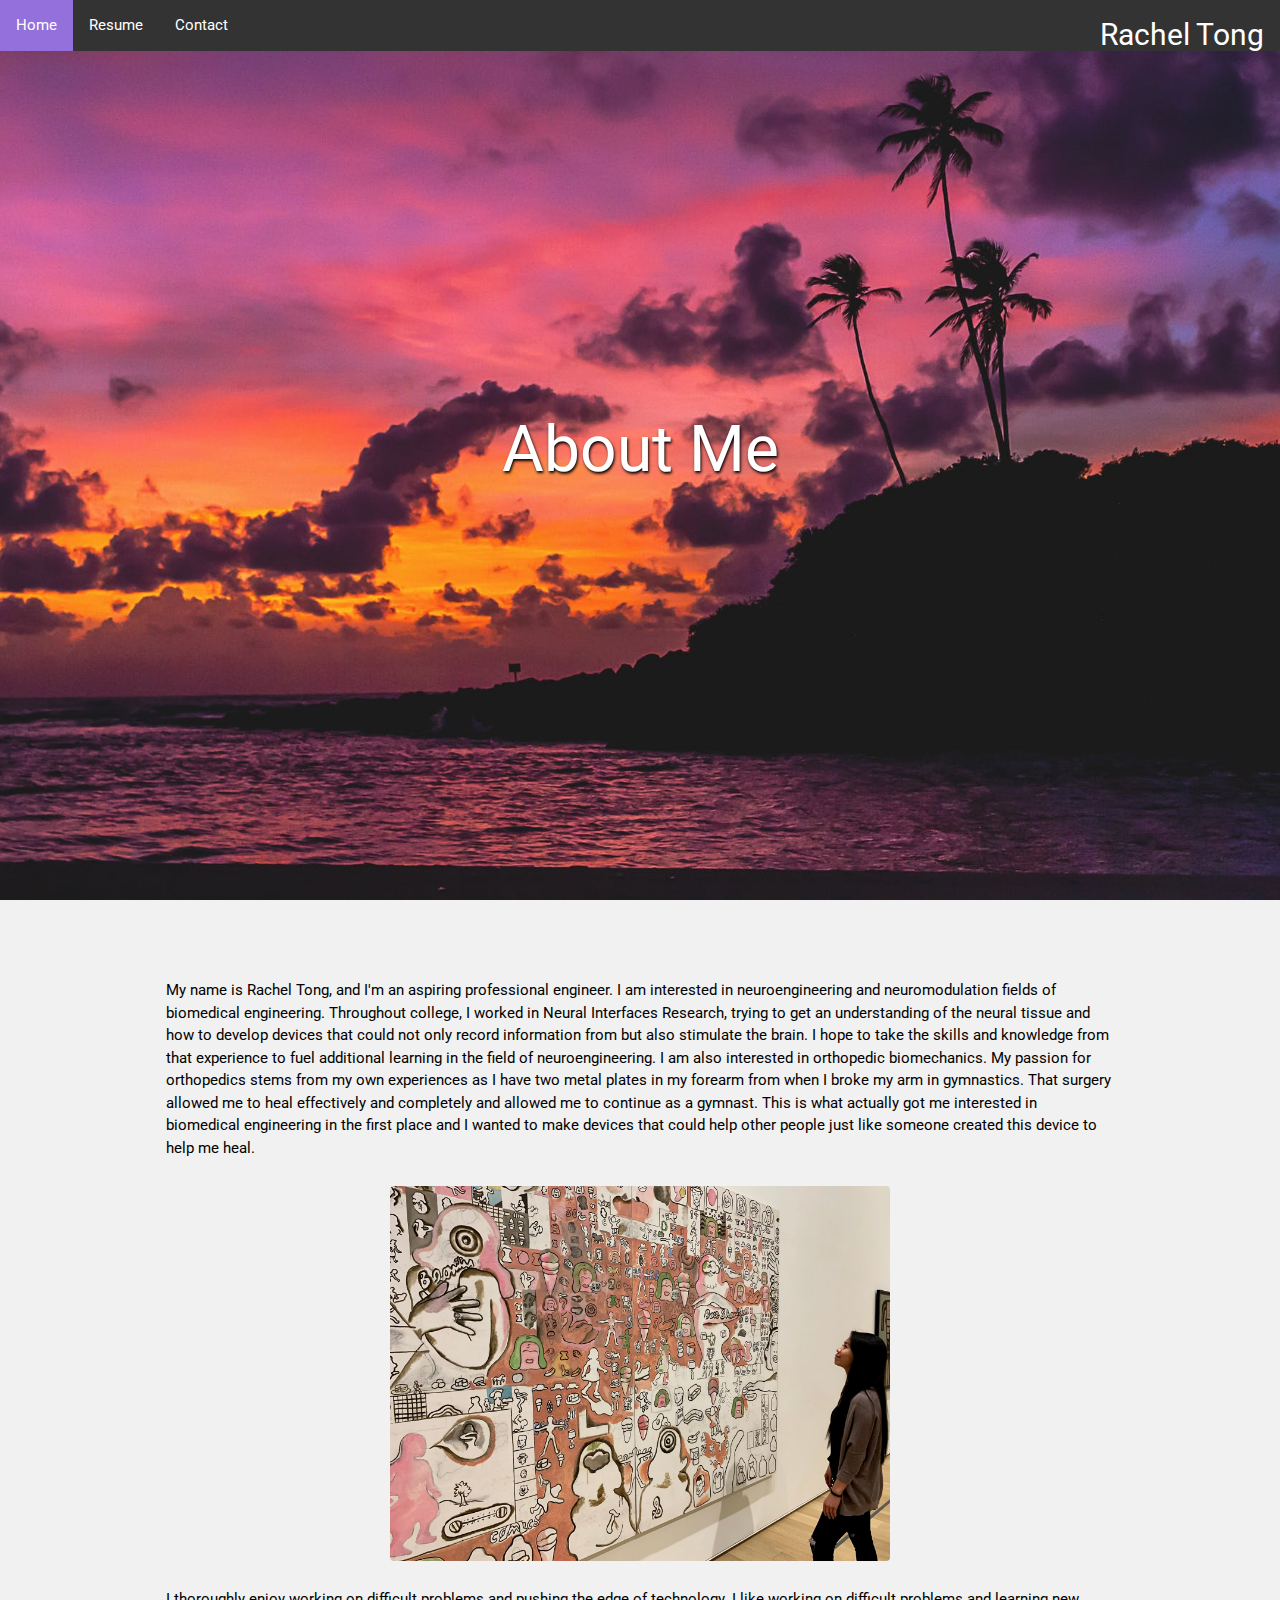
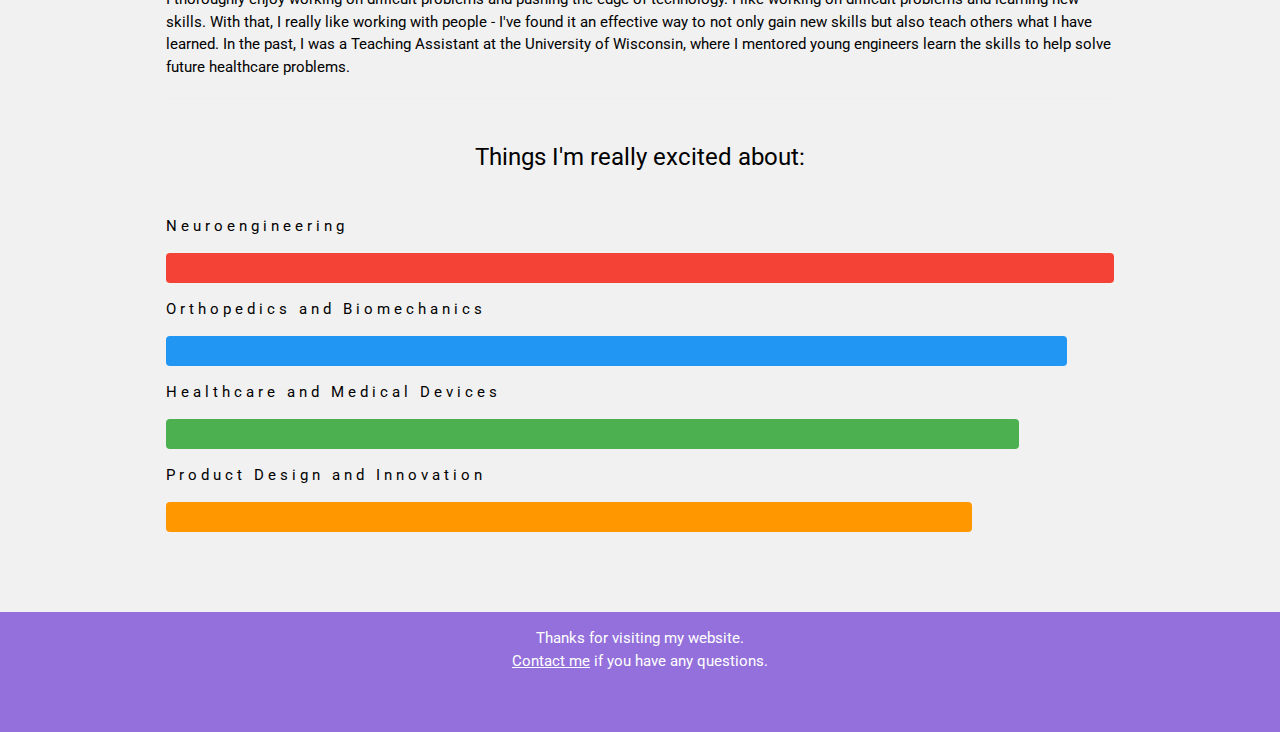
==== commit 844b486e: "change images" ====
--- a/index.html
+++ b/index.html
@@ -15,7 +15,7 @@
     
 		<h1 class = "tool-bar-name cn-display-topright cn-margin-right">Rachel Tong</h1>
         <li class="nav_item"><a class="active_nav" href="index.html">Home</a></li>
-        <li class="nav_item"><a href="projects.html">Projects</a></li>
+        <!--<li class="nav_item"><a href="projects.html">Projects</a></li>-->
         <li class="nav_item"><a href="resume.html">Resume</a></li>
         <li class="nav_item"><a href="contactme.html">Contact</a></li>
     </ul>
@@ -63,7 +63,7 @@
         </div>
         <p class="cn-wide"><i class="fas fa-heartbeat"></i> Healthcare and Medical Devices</p>
         <div class="cn-light-grey">
-            <div class="cn-container cn-padding-small cn-purple cn-centered cn-round" style="width:90%">&nbsp </div>
+            <div class="cn-container cn-padding-small cn-green cn-centered cn-round" style="width:90%">&nbsp </div>
         </div>
         <p class="cn-wide"><i class="fas fa-laptop"></i> Product Design and Innovation</p>
         <div class="cn-light-grey">
--- a/main.css
+++ b/main.css
@@ -1,5 +1,3 @@
-/* W3.CSS 4.12 November 2018 by Jan Egil and Borge Refsnes */
-
 html {
 	box-sizing: border-box
 }
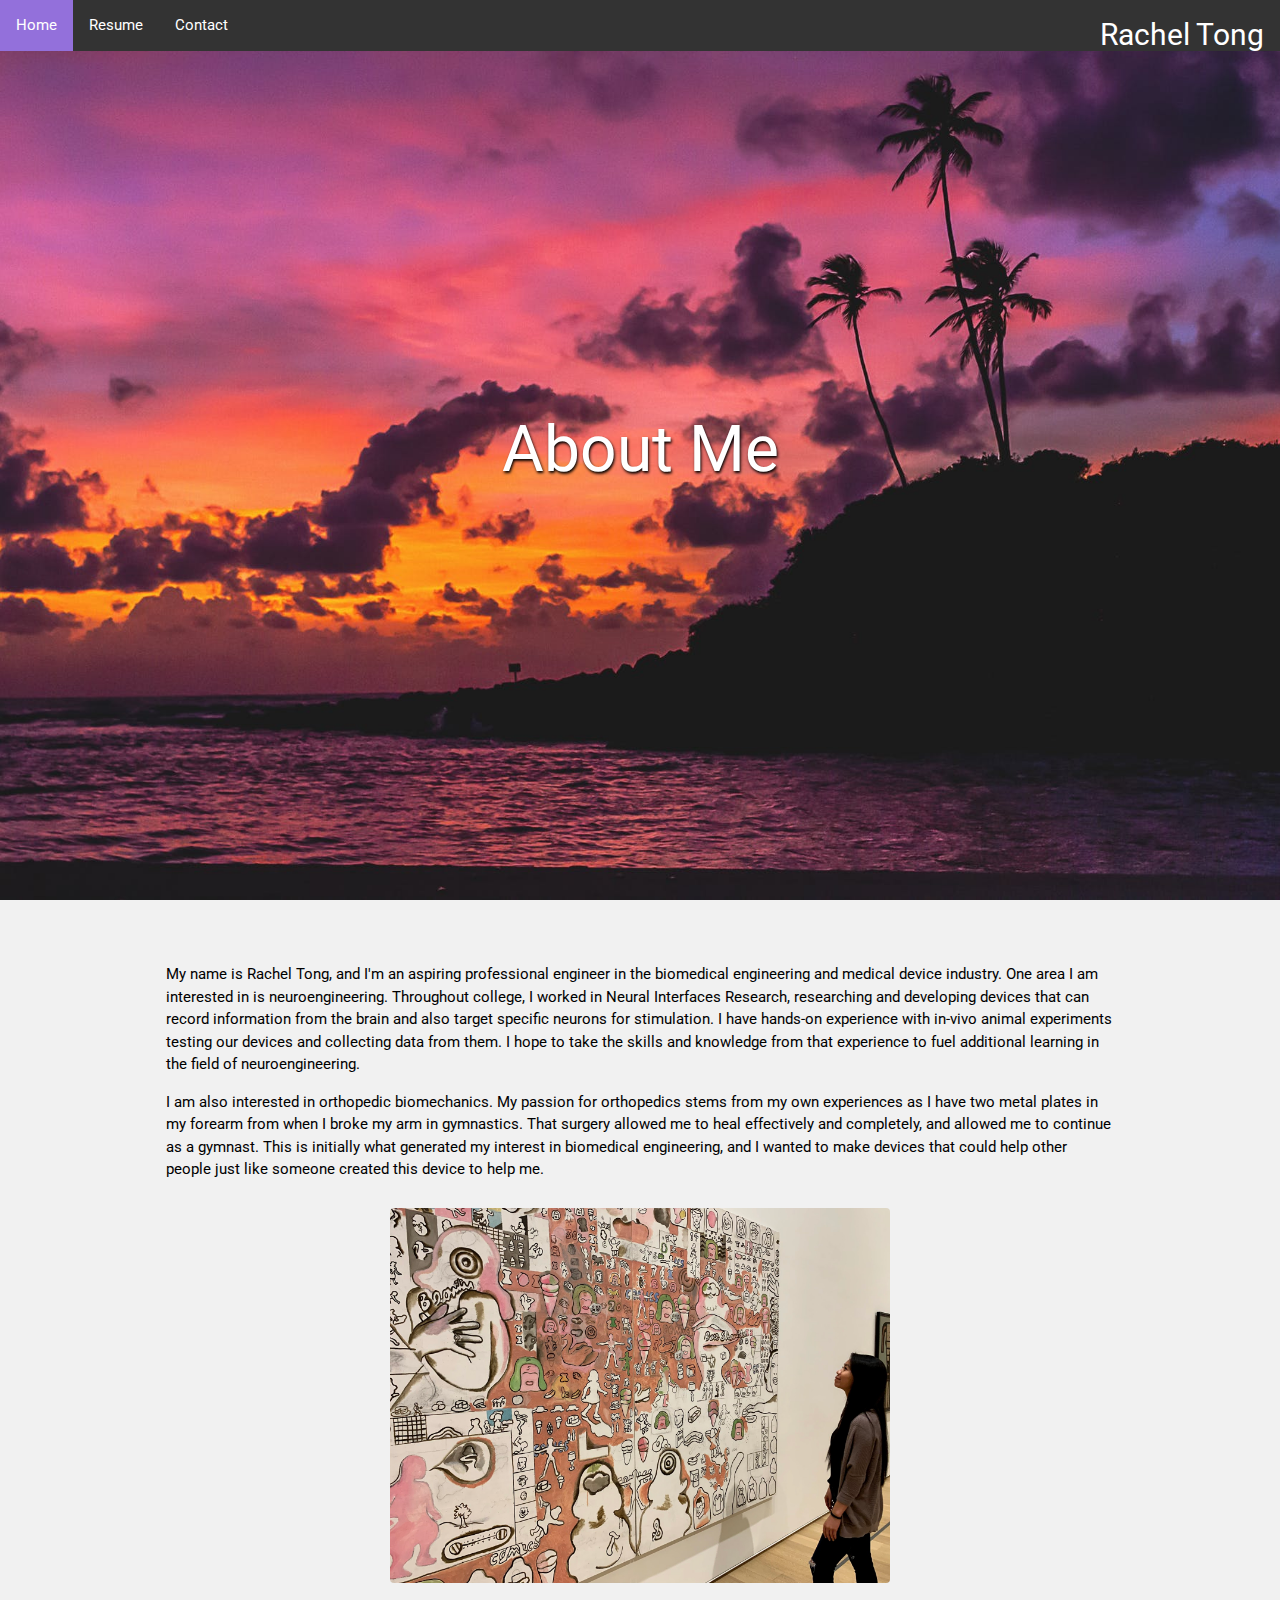
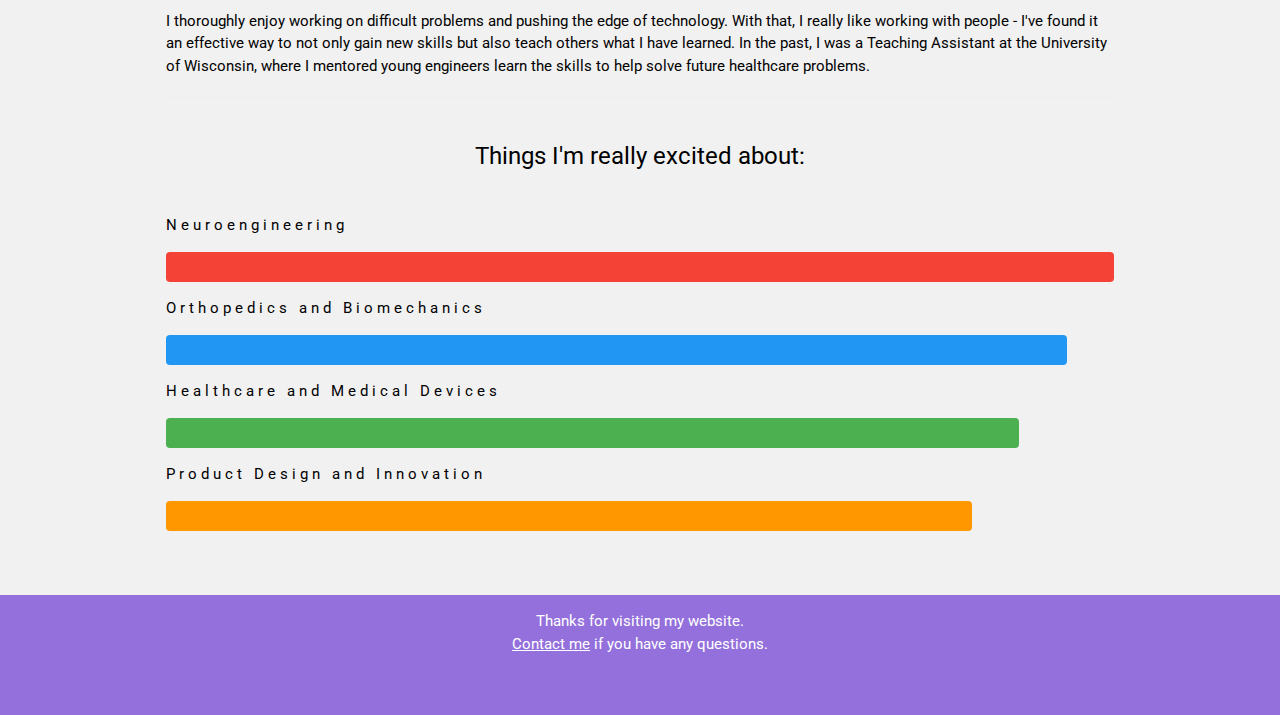
==== commit fe16a357: "minor changes to wording" ====
--- a/index.html
+++ b/index.html
@@ -28,15 +28,17 @@
     </div>
 
     <!-- Container (About Section) -->
-    <div class="cn-content cn-container cn-padding-64" id="about">
+    <div class="cn-content cn-container cn-padding-48" id="about">
         <p>
-        	My name is Rachel Tong, and I'm an aspiring professional engineer. I am interested in neuroengineering and neuromodulation fields of biomedical engineering. Throughout college,
-        	I worked in Neural Interfaces Research, trying to get an understanding of the neural tissue and how to develop devices that could not only record information from but also stimulate the brain.
+        	My name is Rachel Tong, and I'm an aspiring professional engineer in the biomedical engineering and medical device industry. One area I am interested in is neuroengineering.
+        	Throughout college, I worked in Neural Interfaces Research, researching and developing devices that can record information from the brain and also target specific neurons for stimulation. I have
+        	hands-on experience with in-vivo animal experiments testing our devices and collecting data from them.
         	I hope to take the skills and knowledge from that experience to fuel additional learning in the field of neuroengineering.
-        	
+        </p>
+        <p>
 			I am also interested in orthopedic biomechanics. My passion for orthopedics stems from my own experiences as I have two metal plates in my forearm from when I broke my arm in gymnastics.
-			That surgery allowed me to heal effectively and completely and allowed me to continue as a gymnast. This is what actually got me interested in biomedical engineering in the first place and I wanted
-			to make devices that could help other people just like someone created this device to help me heal.
+			That surgery allowed me to heal effectively and completely, and allowed me to continue as a gymnast. This is initially what generated my interest in biomedical engineering, and I wanted
+			to make devices that could help other people just like someone created this device to help me.
         </p>
        
         <div class="cn-row">
@@ -46,9 +48,9 @@
             
         </div>
         <p>
-        	I thoroughly enjoy working on difficult problems and pushing the edge of technology. I like working on difficult problems and learning new skills.
-        	With that, I really like working with people - I've found it an effective way to not only gain new skills but also teach others what I have learned.
-        	In the past, I was a Teaching Assistant at the University of Wisconsin, where I mentored young engineers learn the skills to help solve future healthcare problems.
+        	I thoroughly enjoy working on difficult problems and pushing the edge of technology. With that, I really like working with people - I've found it an effective way 
+        	to not only gain new skills but also teach others what I have learned. In the past, I was a Teaching Assistant at the University of Wisconsin, where I mentored young
+        	engineers learn the skills to help solve future healthcare problems.
         </p>
         
         <hr>
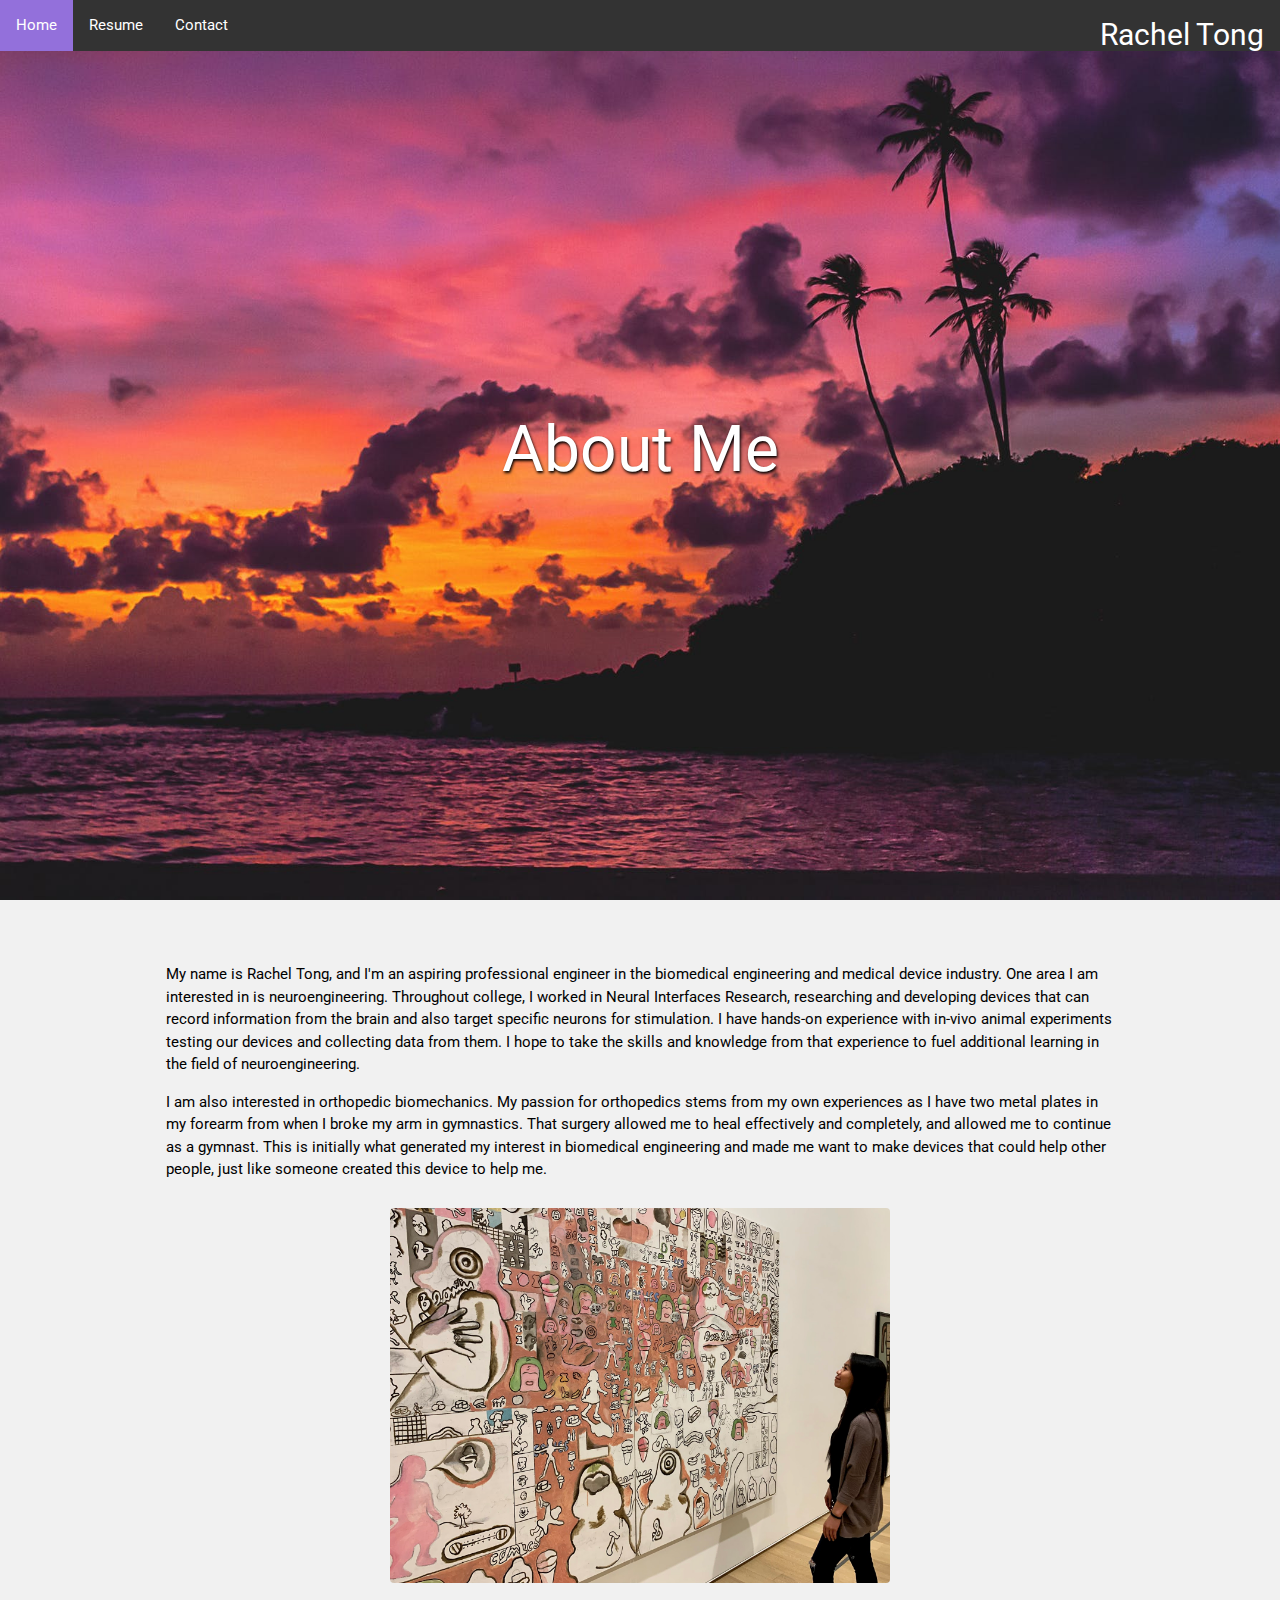
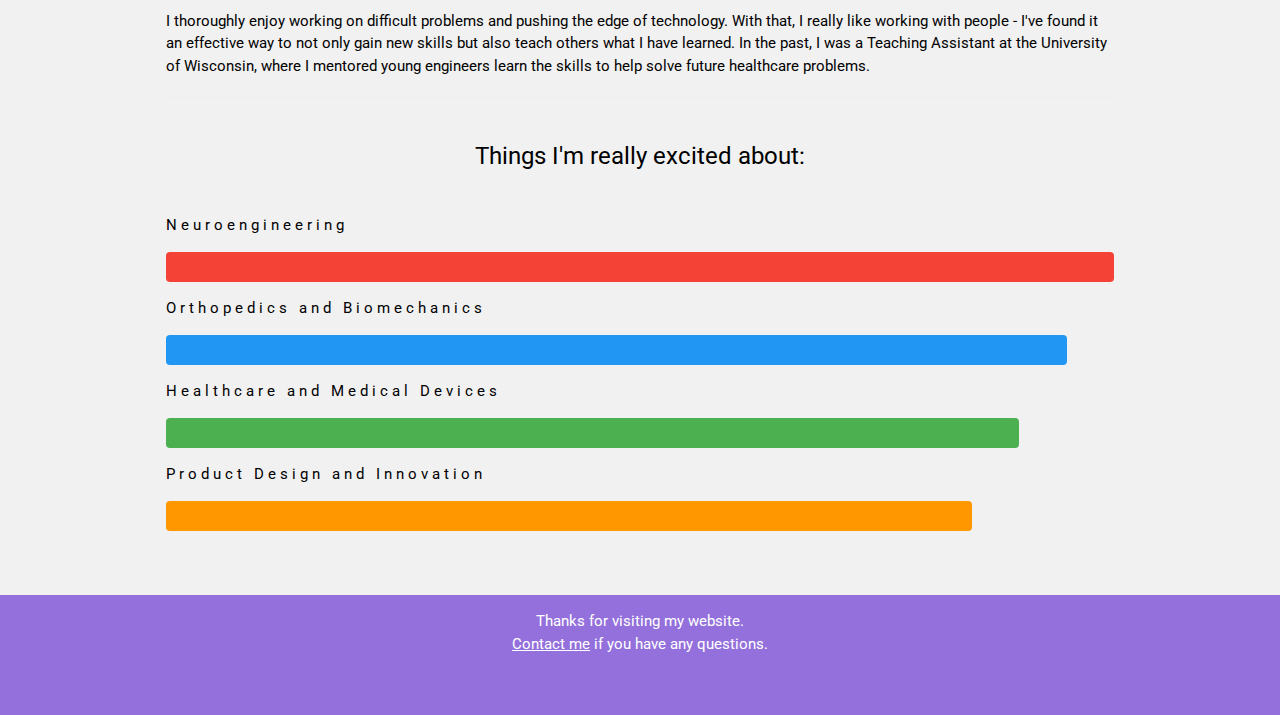
==== commit 87498020: "fix typos" ====
--- a/index.html
+++ b/index.html
@@ -37,8 +37,8 @@
         </p>
         <p>
 			I am also interested in orthopedic biomechanics. My passion for orthopedics stems from my own experiences as I have two metal plates in my forearm from when I broke my arm in gymnastics.
-			That surgery allowed me to heal effectively and completely, and allowed me to continue as a gymnast. This is initially what generated my interest in biomedical engineering, and I wanted
-			to make devices that could help other people just like someone created this device to help me.
+			That surgery allowed me to heal effectively and completely, and allowed me to continue as a gymnast. This is initially what generated my interest in biomedical engineering and made me want
+			to make devices that could help other people, just like someone created this device to help me.
         </p>
        
         <div class="cn-row">
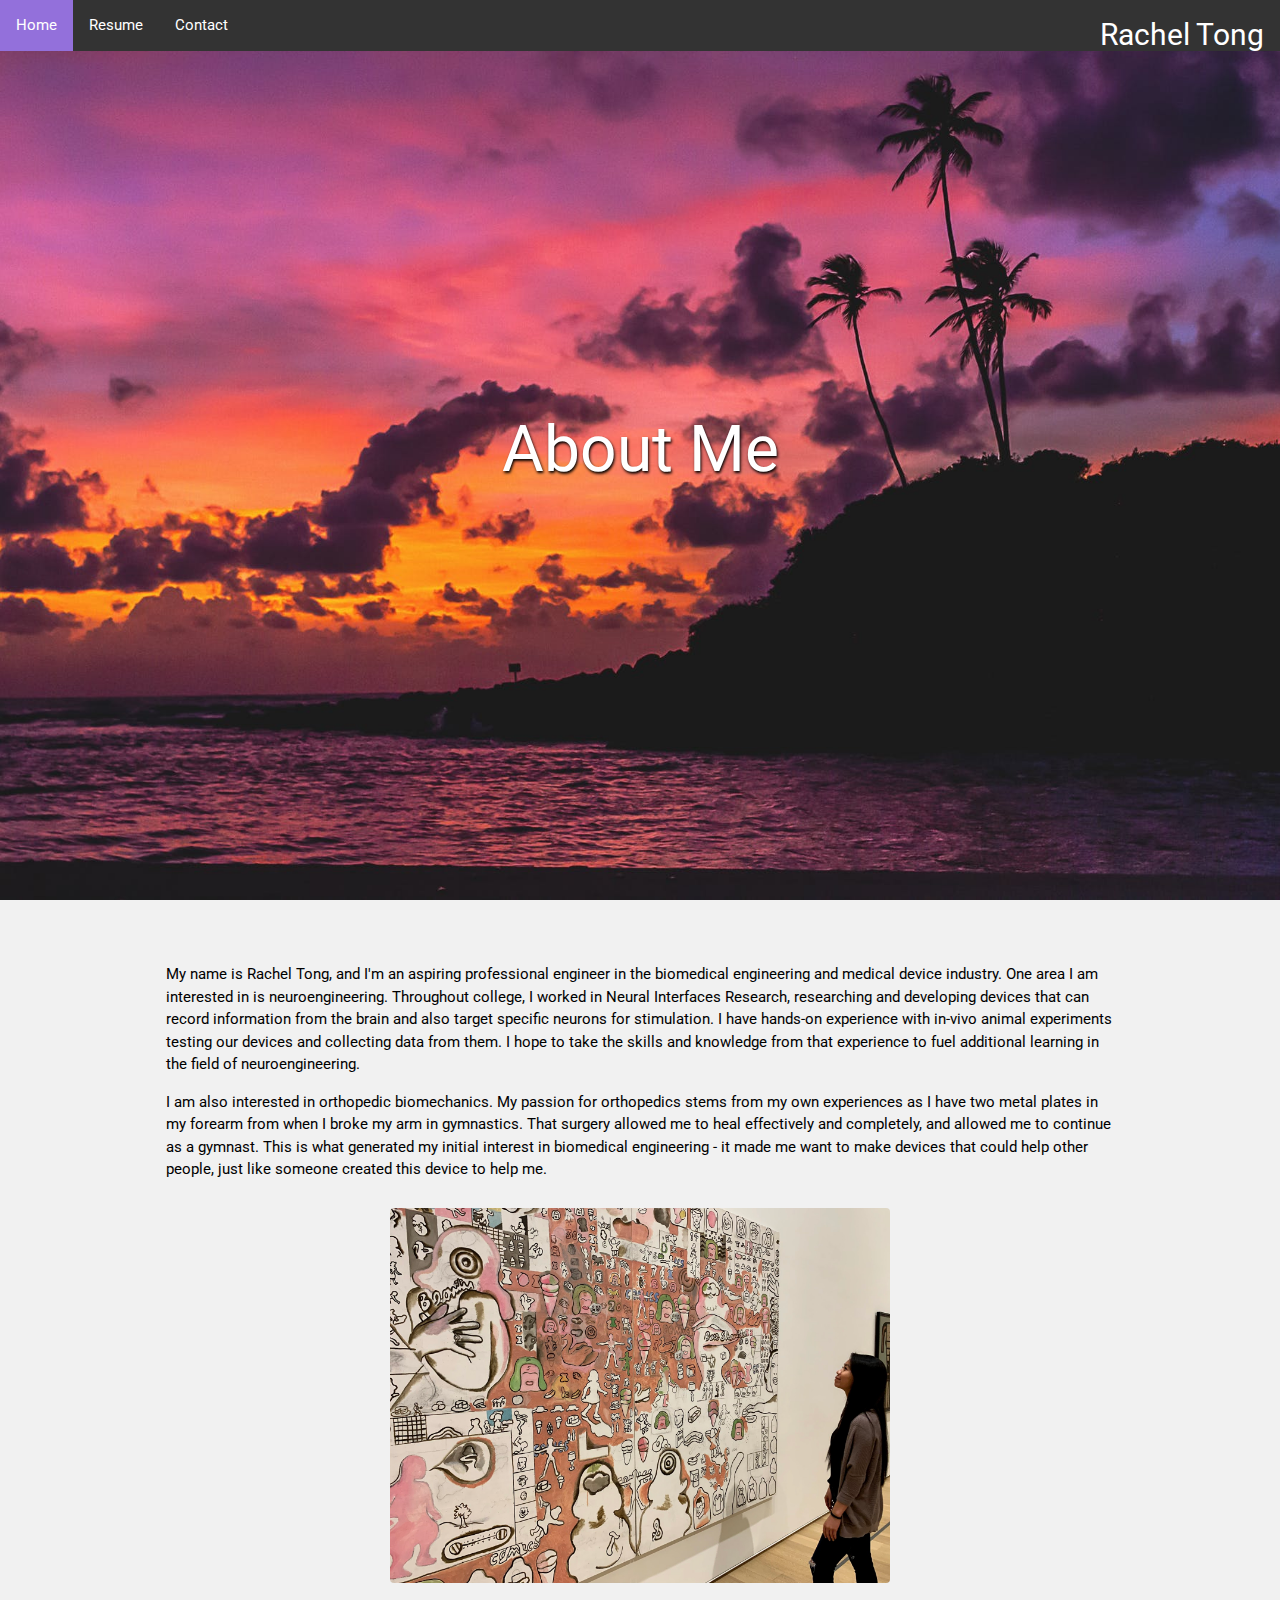
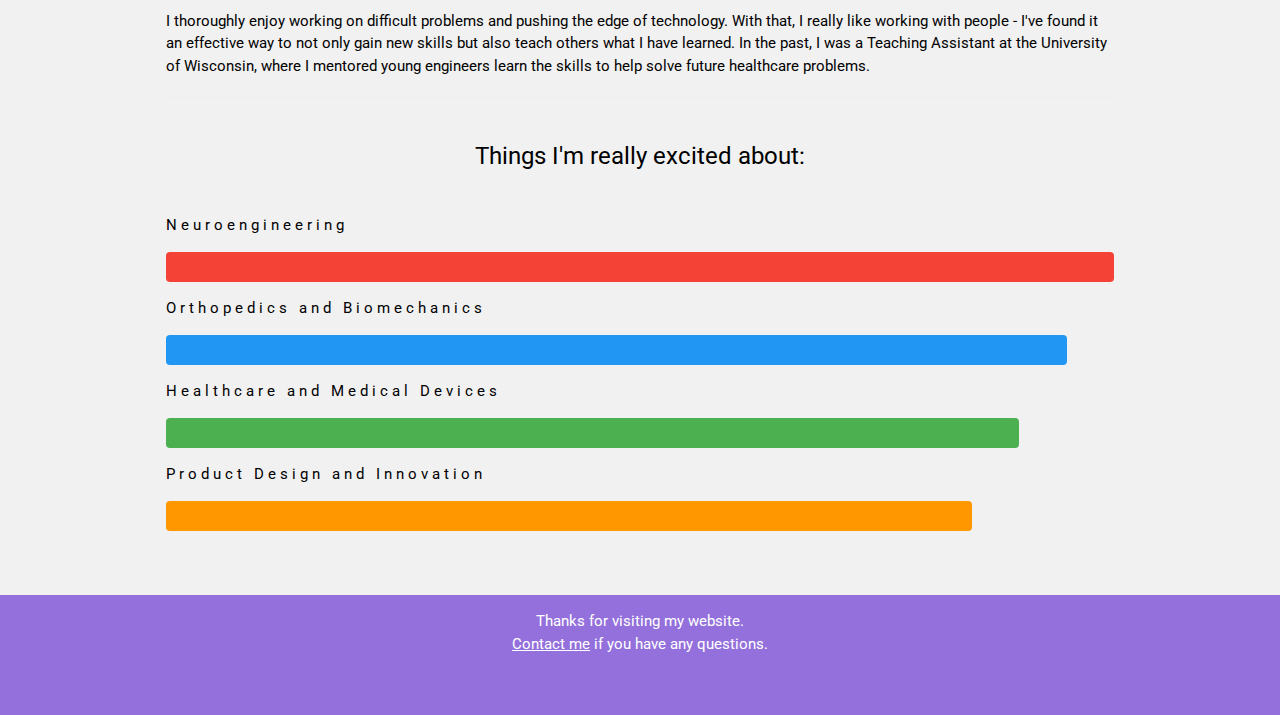
==== commit 2ac44db2: "fix typos" ====
--- a/index.html
+++ b/index.html
@@ -37,7 +37,7 @@
         </p>
         <p>
 			I am also interested in orthopedic biomechanics. My passion for orthopedics stems from my own experiences as I have two metal plates in my forearm from when I broke my arm in gymnastics.
-			That surgery allowed me to heal effectively and completely, and allowed me to continue as a gymnast. This is initially what generated my interest in biomedical engineering and made me want
+			That surgery allowed me to heal effectively and completely, and allowed me to continue as a gymnast. This is what generated my initial interest in biomedical engineering - it made me want
 			to make devices that could help other people, just like someone created this device to help me.
         </p>
        
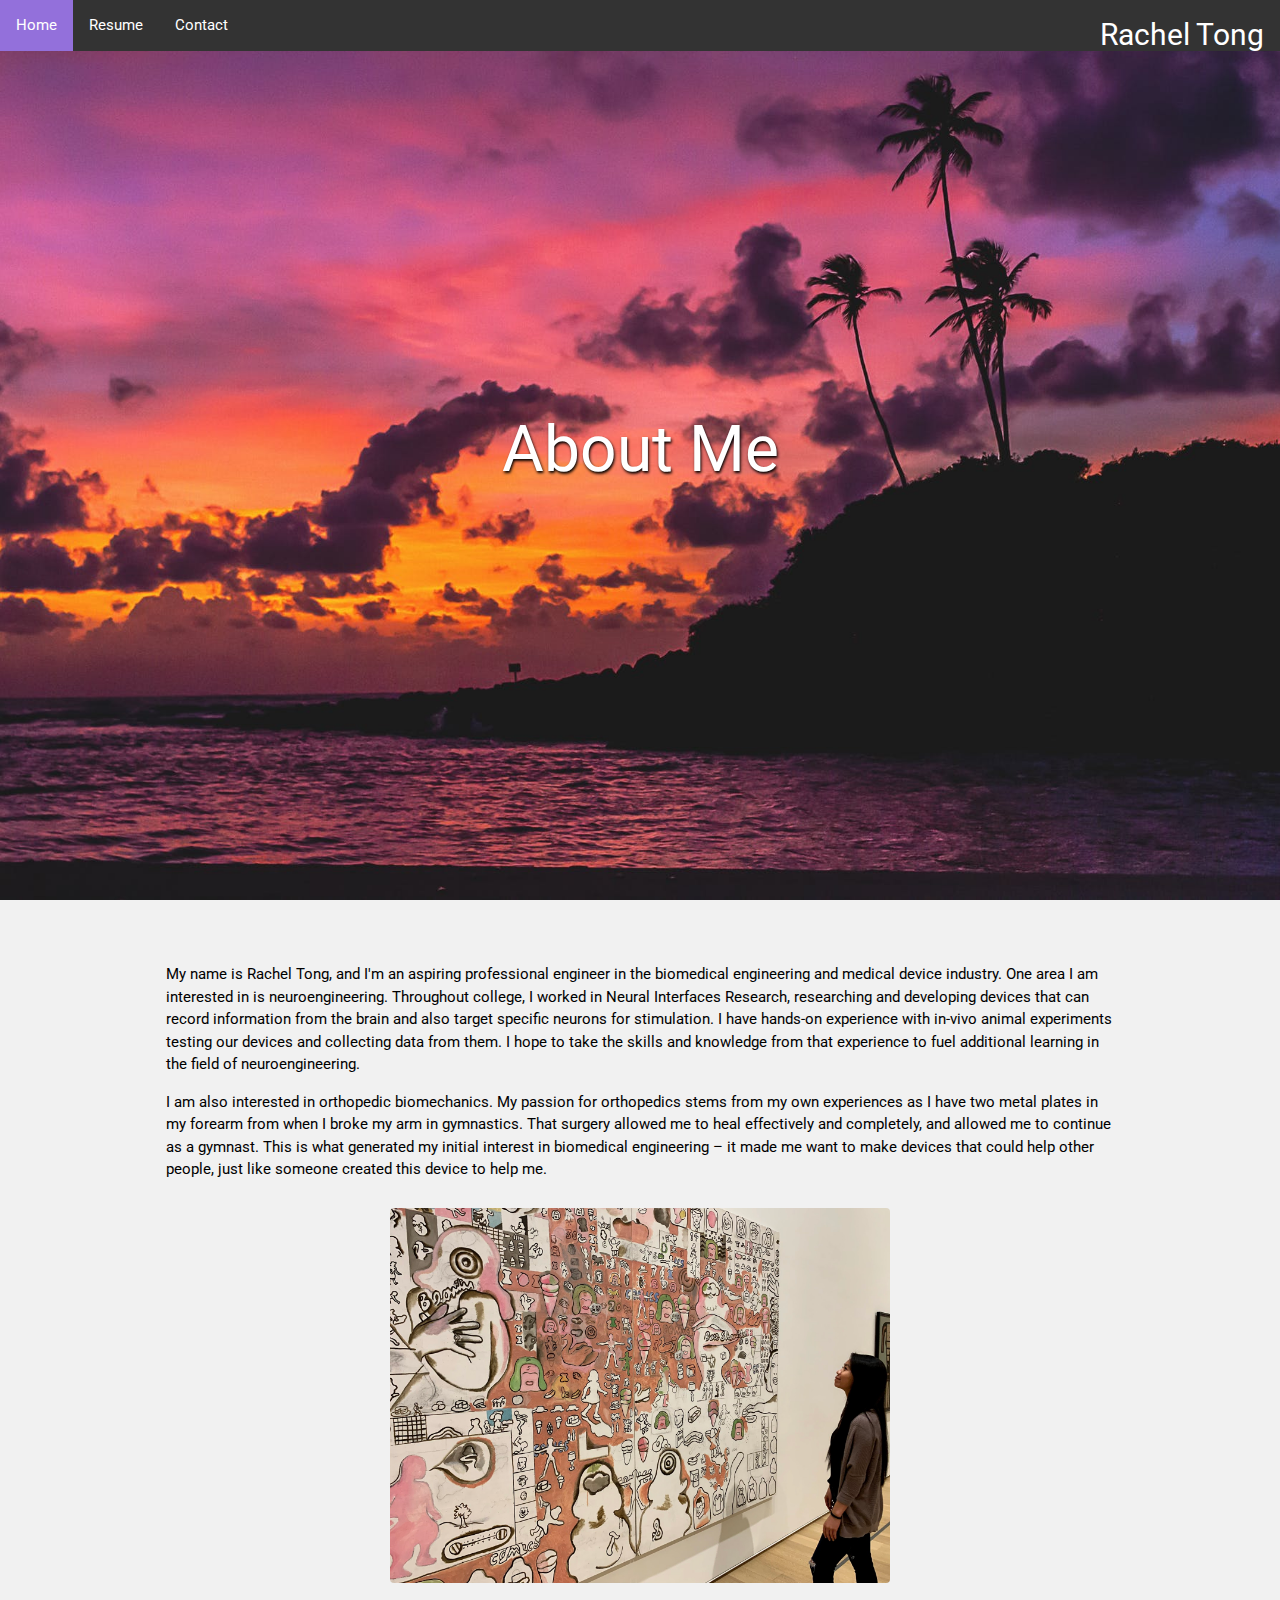
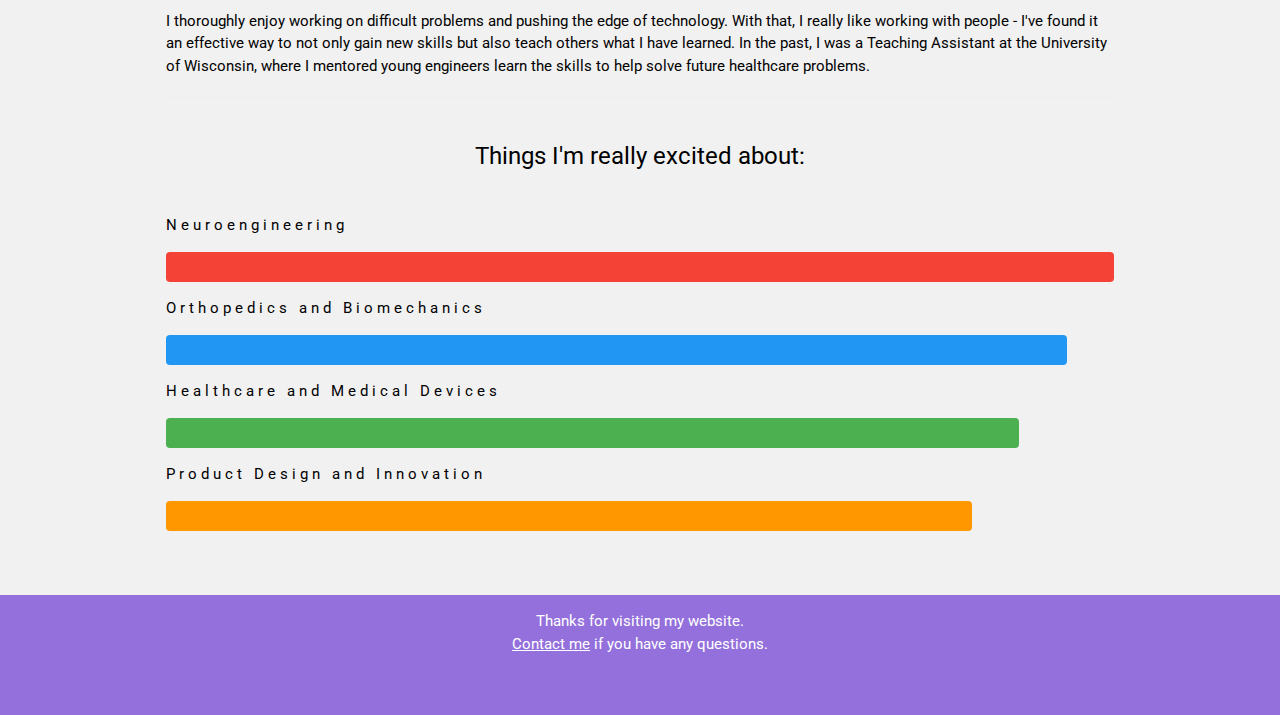
==== commit ab08c744: "fix typos" ====
--- a/index.html
+++ b/index.html
@@ -37,7 +37,7 @@
         </p>
         <p>
 			I am also interested in orthopedic biomechanics. My passion for orthopedics stems from my own experiences as I have two metal plates in my forearm from when I broke my arm in gymnastics.
-			That surgery allowed me to heal effectively and completely, and allowed me to continue as a gymnast. This is what generated my initial interest in biomedical engineering - it made me want
+			That surgery allowed me to heal effectively and completely, and allowed me to continue as a gymnast. This is what generated my initial interest in biomedical engineering – it made me want
 			to make devices that could help other people, just like someone created this device to help me.
         </p>
        
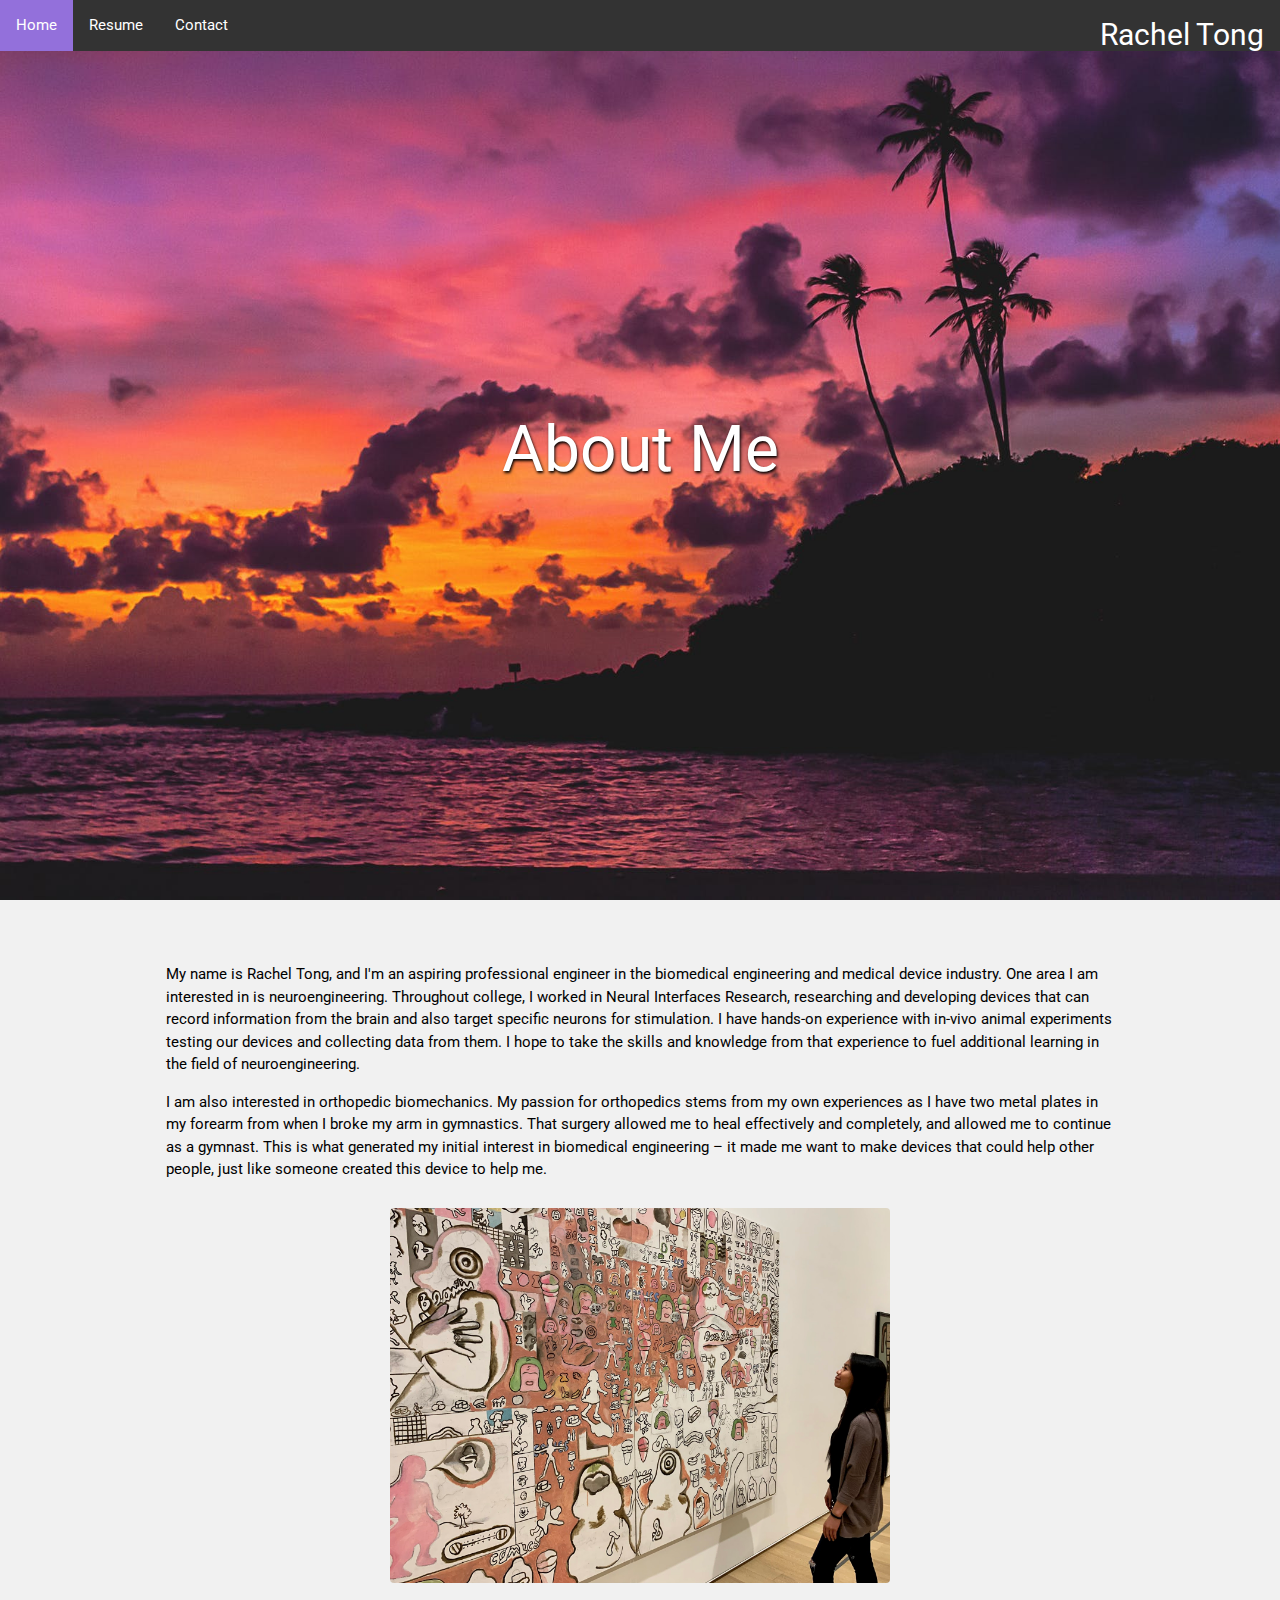
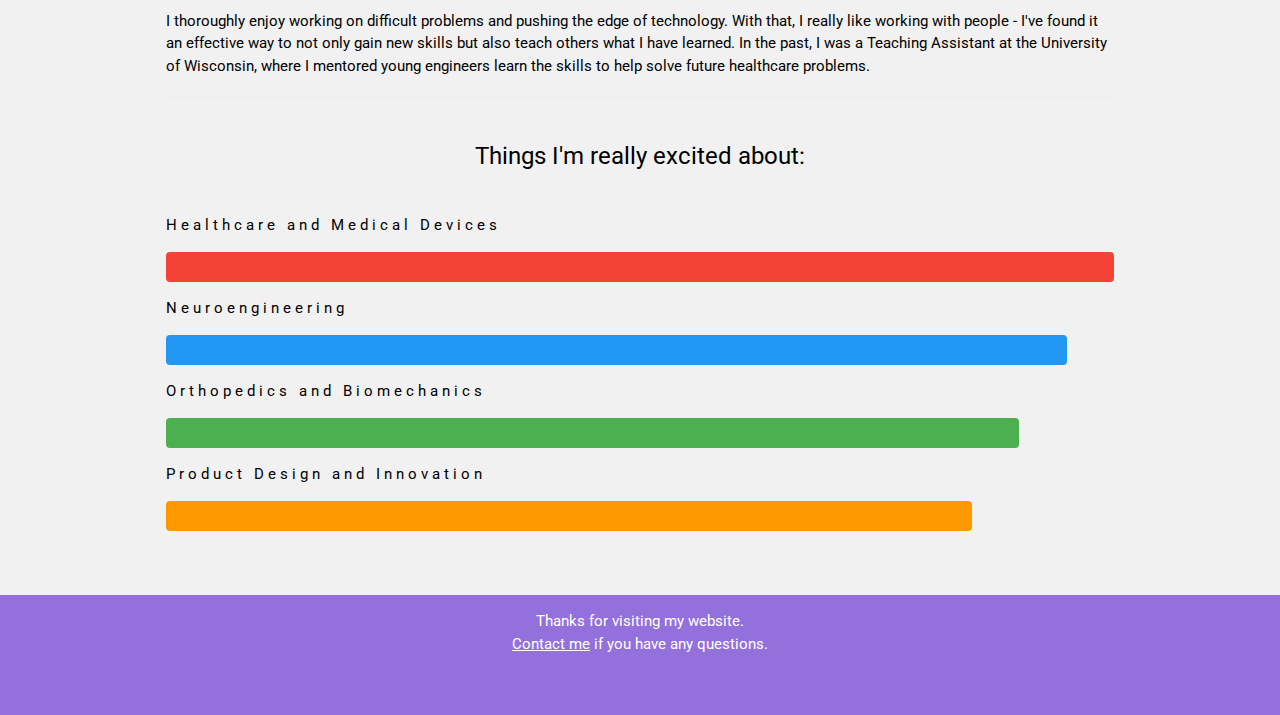
==== commit 0b9e5e01: "add GPA to resume" ====
--- a/index.html
+++ b/index.html
@@ -55,15 +55,15 @@
         
         <hr>
         <h3 class="cn-centered cn-padding-16">Things I'm really excited about:</h3>
-        <p class="cn-wide"><i class="fas fa-brain"></i> Neuroengineering</p>
+        <p class="cn-wide"><i class="fas fa-heartbeat"></i> Healthcare and Medical Devices</p>
         <div class="cn-light-grey">
             <div class="cn-container cn-padding-small cn-red cn-centered cn-round" style="width:100%">&nbsp </div>
         </div>
-        <p class="cn-wide"><i class="fas fa-running"></i> Orthopedics and Biomechanics</p>
+        <p class="cn-wide"><i class="fas fa-brain"></i> Neuroengineering</p>
         <div class="cn-light-grey">
             <div class="cn-container cn-padding-small cn-blue cn-centered cn-round" style="width:95%">&nbsp </div>
         </div>
-        <p class="cn-wide"><i class="fas fa-heartbeat"></i> Healthcare and Medical Devices</p>
+        <p class="cn-wide"><i class="fas fa-running"></i> Orthopedics and Biomechanics</p>
         <div class="cn-light-grey">
             <div class="cn-container cn-padding-small cn-green cn-centered cn-round" style="width:90%">&nbsp </div>
         </div>
@@ -71,8 +71,6 @@
         <div class="cn-light-grey">
             <div class="cn-container cn-padding-small cn-orange cn-centered cn-round" style="width:85%">&nbsp </div>
         </div>
-        
-        
     </div>
 
     <footer class="cn-container cn-purple cn-centered cn-margin-top">
